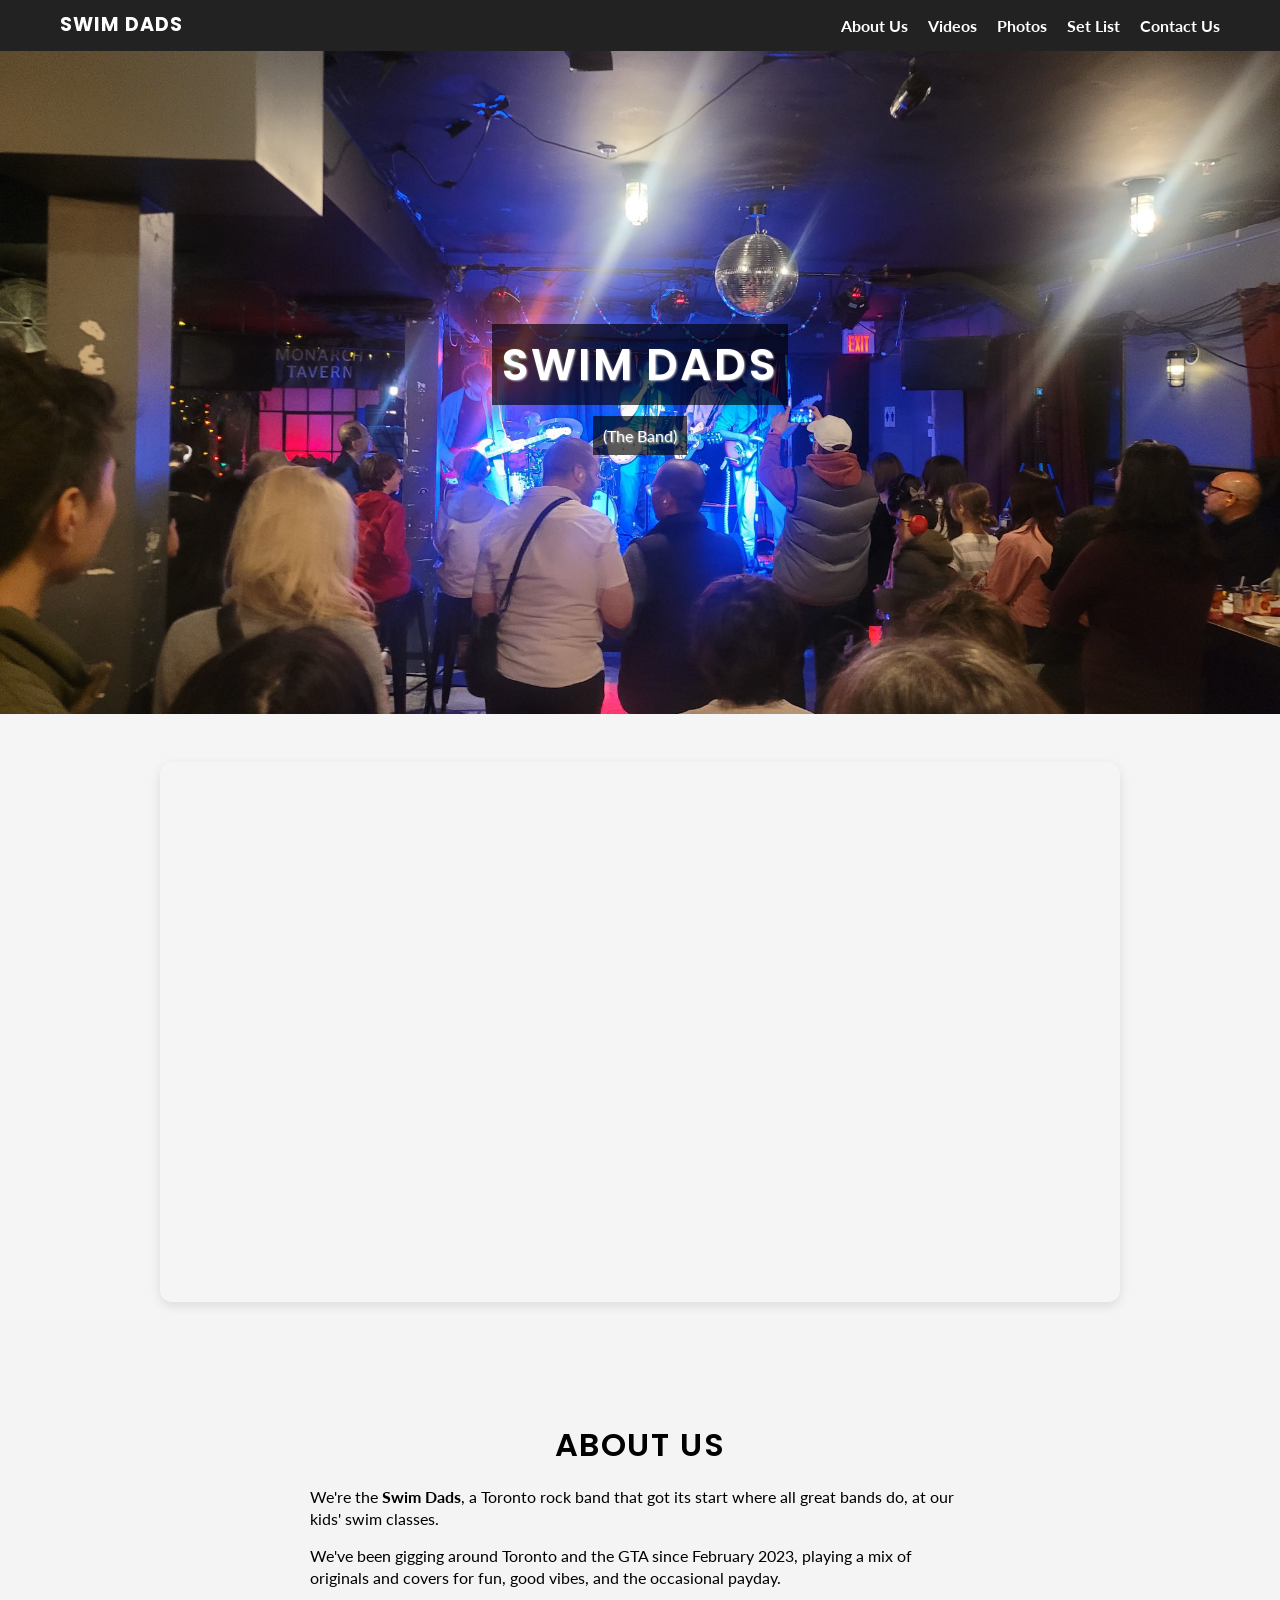
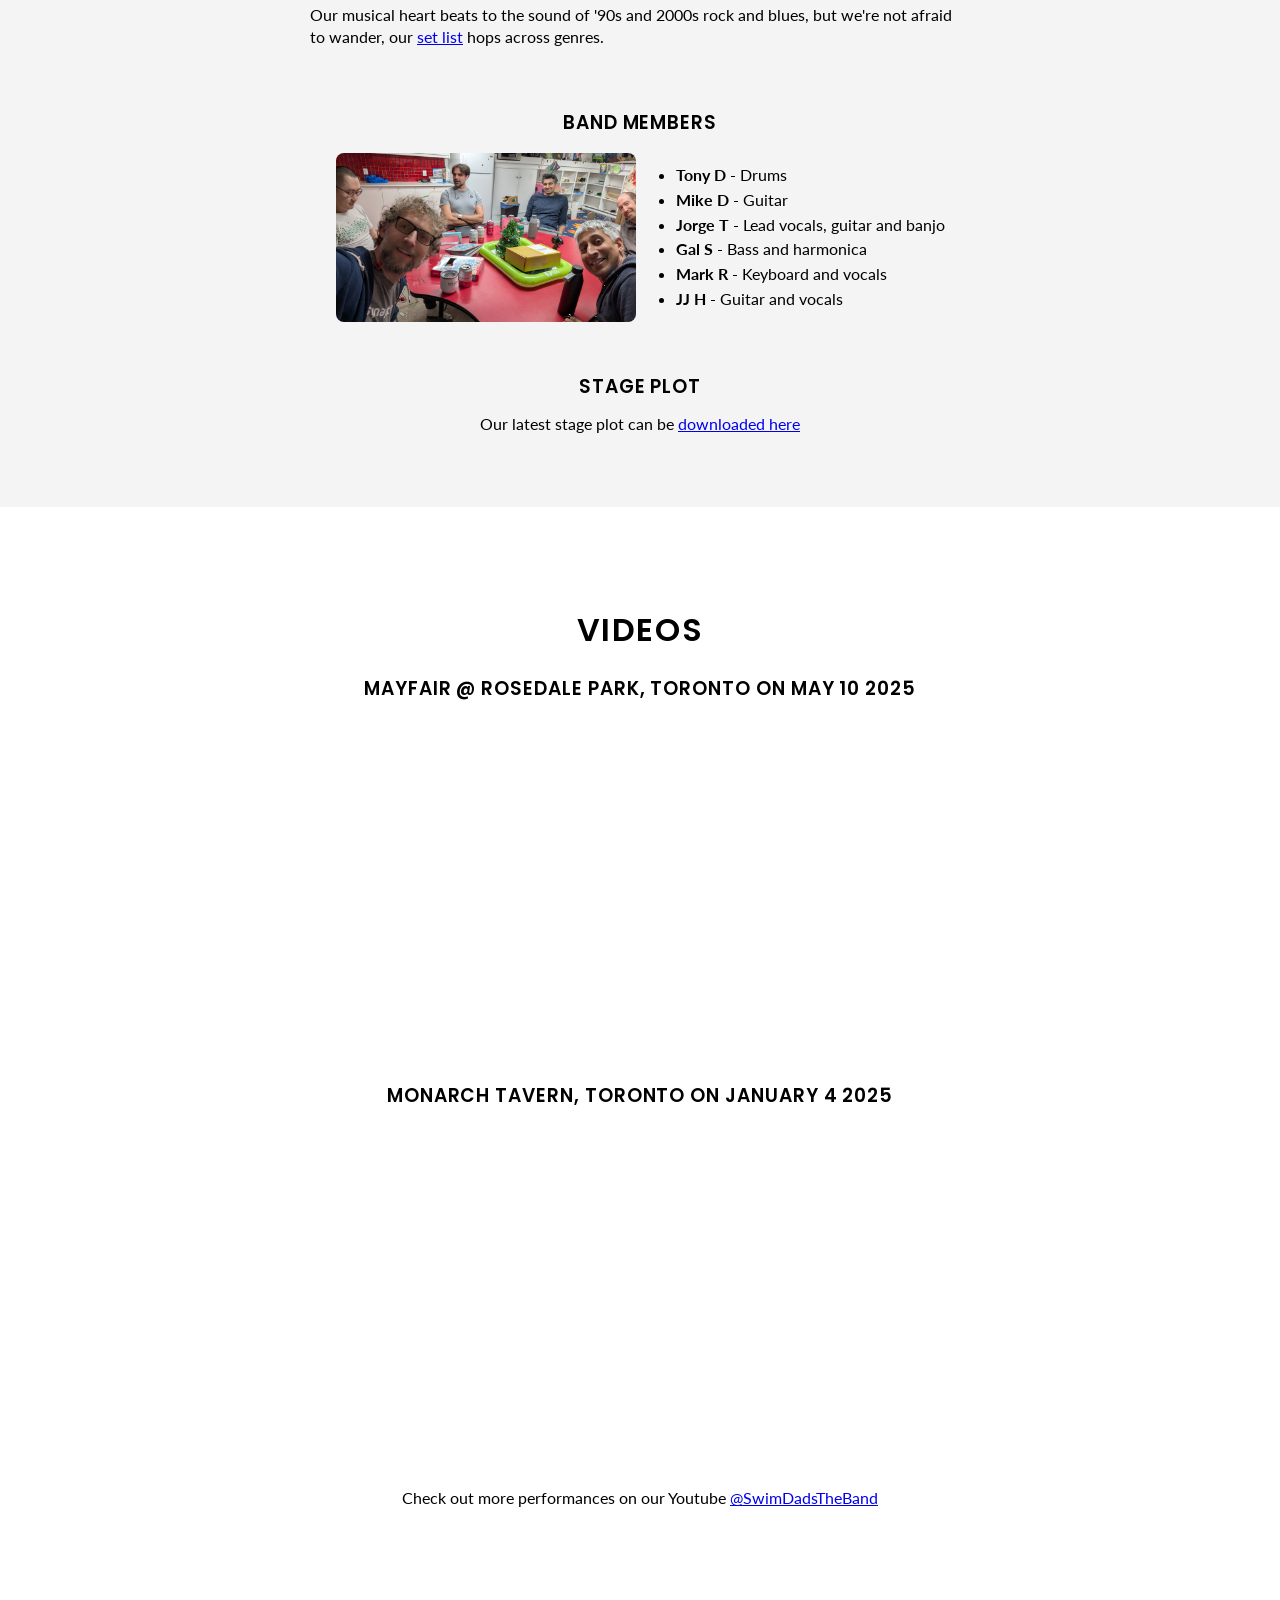
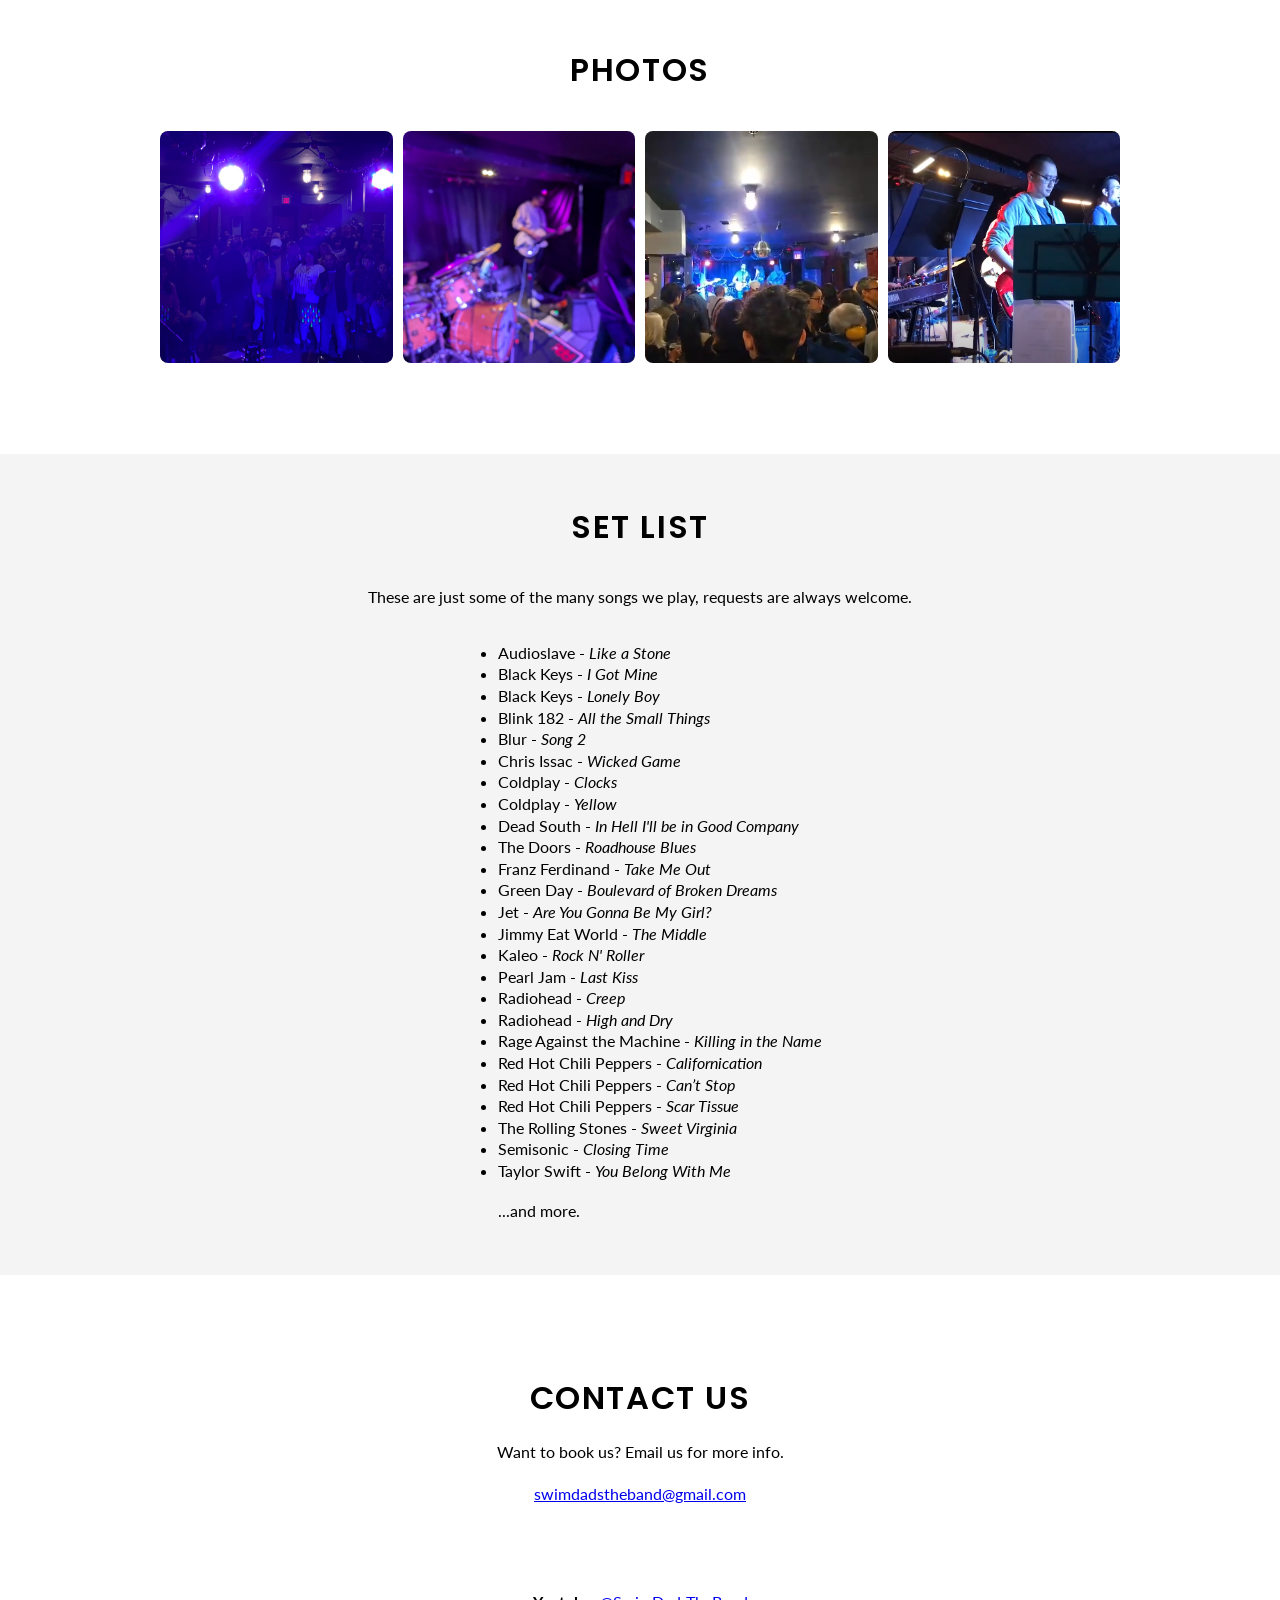
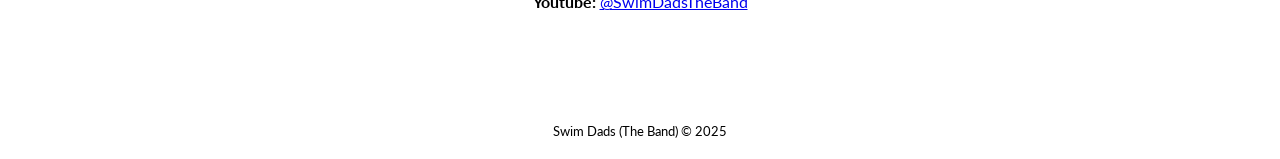
==== index.html @ 62c3ba45 "Update promo video" ====
<!DOCTYPE html>
<html lang="en">
<head>
    <meta charset="UTF-8">
    <meta name="viewport" content="width=device-width, initial-scale=1.0">
    <meta name="description" content="The Swim Dads are a Toronto rock band serving up '90s and 2000s vibes at bars, parties, festivals, and family-friendly events across the GTA. Book us for live music fun." />
    <meta name="keywords" content="Swim Dads, Toronto rock band, live music Toronto, GTA cover band, 90s rock band, 2000s rock band, blues rock band, family-friendly live music, Toronto live band, book a band Toronto, party band GTA, festival band Toronto, local rock bands, Toronto music events">

    <link rel="apple-touch-icon" sizes="180x180" href="/apple-touch-icon.png">
    <link rel="icon" type="image/png" sizes="32x32" href="/favicon-32x32.png">
    <link rel="icon" type="image/png" sizes="16x16" href="/favicon-16x16.png">
    <link rel="manifest" href="/site.webmanifest">    

    <link href="https://fonts.googleapis.com/css2?family=Poppins:wght@600&family=Lato:wght@400;700&display=swap" rel="stylesheet" />

    <link rel="stylesheet" href="assets/main.css">

    <title>Swim Dads (The Band) - Official Website</title>
</head>
<body>
    <nav class="main-nav">
        <div class="nav-container">
            <div class="nav-logo">Swim Dads</div>
            <button class="nav-toggle" aria-label="Toggle navigation">
                ☰
            </button>
            <ul class="nav-menu">
                <li><a href="#about">About Us</a></li>
                <li><a href="#videos">Videos</a></li>
                <li><a href="#photos">Photos</a></li>
                <li><a href="#setlist">Set List</a></li>
                <li><a href="#contact">Contact Us</a></li>
            </ul>
        </div>
    </nav>
    
    <header>
        <h1 class="main-title"><span class="bg-black">Swim Dads</span></h1>
        <p><span class="bg-black">(The Band)</span></p>
    </header>

    <section id="promo-video" class="promo-video-section">
        <div class="promo-video-wrapper">
            <div class="promo-video-inner">
                <iframe 
                src="https://www.youtube.com/embed/n4MOJL0ar4c?si=tzSHuWNNa36rdJ4u" 
                frameborder="0"
                allow="accelerometer; autoplay; clipboard-write; encrypted-media; gyroscope; picture-in-picture"
                allowfullscreen
                class="promo-video-embed">
                </iframe>
            </div>
        </div>
    </section>

    <section class="about" id="about">
        <h2>About Us</h2>
        <div class="about-text">
            <p>We're the <b>Swim Dads</b>, a Toronto rock band that got its start where all great bands do, at our kids' swim classes.</p>
            <p>We've been gigging around Toronto and the GTA since February 2023, playing a mix of originals and covers for fun, good vibes, and the occasional payday.</p>
            <p>Our musical heart beats to the sound of '90s and 2000s rock and blues, but we're not afraid to wander, our <a href="#setlist">set list</a> hops across genres.</p>
        </div>

        <br />
        <h3>Band Members</h3>
        <div class="band-section">
            <div class="band-image">
                <img src="assets/images/swimdads.png" alt="Swim Dads Band Members" class="grid-image" />
            </div>            
            <div class="band-members">
                <ul class="band-members-ul">
                    <li><b>Tony D</b> - Drums</li>
                    <li><b>Mike D</b> - Guitar</li>
                    <li><b>Jorge T</b> - Lead vocals, guitar and banjo</li>
                    <li><b>Gal S</b> - Bass and harmonica</li>
                    <li><b>Mark R</b> - Keyboard and vocals</li>
                    <li><b>JJ H</b> - Guitar and vocals</li>
                </ul>
            </div>
        </div>

        <br />
        <h3>Stage Plot</h3>
        <div class="stage-plot">
            Our latest stage plot can be <a href="assets/swim_dads_stage_plot_simple_2025_2.pdf" target="_blank">downloaded here</a>
        </div>
    </section>

    <section class="socials" id="videos">
        <h2>Videos</h2>

        <h3>Mayfair @ Rosedale Park, Toronto on May 10 2025</h3>        
        <div class="video-wrapper">
            <div class="video-container">
                <iframe width="560" height="315" 
                    src="https://www.youtube.com/embed/videoseries?list=PLEmEZxnIB9mB-8U5rg1pzBi6kDLp8mlf7" 
                    title="Swim Dads Youtube - Mayfair 2025" 
                    frameborder="0" 
                    allow="accelerometer; autoplay; clipboard-write; encrypted-media; gyroscope; picture-in-picture; web-share" 
                    referrerpolicy="strict-origin-when-cross-origin" 
                    allowfullscreen>
                </iframe>
            </div>
        </div>

        <br /><br />

        <h3>Monarch Tavern, Toronto on January 4 2025</h3>
        <div class="video-wrapper">
            <div class="video-container">
                <iframe width="560" height="315" 
                    src="https://www.youtube.com/embed/videoseries?list=PLEmEZxnIB9mDRYsbtZXRN5vEa50XX-ANH" 
                    title="Swim Dads Youtube - Monarch 2025" 
                    frameborder="0" 
                    allow="accelerometer; autoplay; clipboard-write; encrypted-media; gyroscope; picture-in-picture; web-share" 

                    allowfullscreen>
                </iframe>
            </div>
        </div>

        <br /><br />

        <p>Check out more performances on our Youtube <a href="https://www.youtube.com/@SwimDadsTheBand" target="_blank">@SwimDadsTheBand</a></p>

    </section>

    <section class="photos" id="photos">
        <h2>Photos</h2>
        <section class="photo-grid">
            <img src="assets/images/banner_crowd.jpg" alt="Band photo 1" class="grid-image"/>
            <img src="assets/images/banner_blur.jpg" alt="Band photo 2" class="grid-image"/>
            <img src="assets/images/banner_crowd2.png" alt="Band photo 3" class="grid-image"/>      
            <img src="assets/images/mark_jj_gal_jorge.png" alt="Band photo 4" class="grid-image"/>      
        </section>
    </section>

    <div id="modal" class="modal">
        <span class="modal-close">&times;</span>
        <img class="modal-content" id="modal-img" alt="Enlarged photo" />
    </div>  

    <br /><br />

    <section class="setlist" id="setlist">
        <h2>Set List</h2>
        <p>These are just some of the many songs we play, requests are always welcome.</p>
        <ul class="setlist-ul">
            <li>Audioslave - <i>Like a Stone</i></li>
            <li>Black Keys - <i>I Got Mine</i></li>
            <li>Black Keys - <i>Lonely Boy</i></li>
            <li>Blink 182 - <i>All the Small Things</i></li>
            <li>Blur - <i>Song 2</i></li>
            <li>Chris Issac - <i>Wicked Game</i></li>
            <li>Coldplay - <i>Clocks</i></li>
            <li>Coldplay - <i>Yellow</i></li>
            <li>Dead South - <i>In Hell I'll be in Good Company</i></li>
            <li>The Doors - <i>Roadhouse Blues</i></li>
            <li>Franz Ferdinand - <i>Take Me Out</i></li>
            <li>Green Day - <i>Boulevard of Broken Dreams</i></li>
            <li>Jet - <i>Are You Gonna Be My Girl?</i></li>
            <li>Jimmy Eat World - <i>The Middle</i></li>
            <li>Kaleo - <i>Rock N' Roller</i></li>
            <li>Pearl Jam - <i>Last Kiss</i></li>
            <li>Radiohead - <i>Creep</i></li>
            <li>Radiohead - <i>High and Dry</i></li>
            <li>Rage Against the Machine - <i>Killing in the Name</i></li>
            <li>Red Hot Chili Peppers - <i>Californication</i></li>
            <li>Red Hot Chili Peppers - <i>Can’t Stop</i></li>
            <li>Red Hot Chili Peppers - <i>Scar Tissue</i></li>
            <li>The Rolling Stones - <i>Sweet Virginia</i></li>
            <li>Semisonic - <i>Closing Time</i></li>
            <li>Taylor Swift - <i>You Belong With Me</i></li>            
            <p>...and more.</p>            
        </ul>
    </section>

    <section class="contact" id="contact">
        <h2>Contact Us</h2>
        <p>Want to book us? Email us for more info.</p>
        <p><a href="mailto:swimdadstheband@gmail.com" target="_blank">swimdadstheband@gmail.com</a></p>
        <br /><br />
        <p><b>Youtube:</b> <a href="https://www.youtube.com/@SwimDadsTheBand" target="_blank">@SwimDadsTheBand</a></p>
    </section>

    <footer>
        <p><small>Swim Dads (The Band) &#169; <span id="year">2025</span> </small></p>
    </footer>

    <script src="assets/main.js"></script>
</body>
</html>
---- assets/main.css ----
h1,
h2,
h3,
.nav-logo {
  font-family: "Poppins", sans-serif;
  font-weight: 600;
  text-transform: uppercase;
  letter-spacing: 0.05em;
  margin-bottom: 0.5em;
}
h1 {
  font-size: 2.75em;
}
h2 {
  font-size: 2em;
}
body {
  font-family: "Lato", sans-serif;
  font-weight: 400;
  line-height: 1.6;
  margin: 0px;
}

/******************
        /***** NAV *****/
/* Basic reset */
* {
  box-sizing: border-box;
}

.main-nav {
  background-color: #222;
  position: sticky;
  top: 0;
  z-index: 1000;
}

.nav-container {
  max-width: 1200px;
  margin: 0 auto;
  padding: 10px 20px;
  display: flex;
  align-items: center;
  justify-content: space-between;
}

.nav-logo {
  color: white;
  font-weight: bold;
  font-size: 1.2rem;
  margin-bottom: 0;
}

.nav-menu {
  list-style: none;
  display: flex;
  gap: 20px;
  margin: 0;
  padding: 0;
  justify-content: flex-end; /* Align to right */
  flex-grow: 1;
}

.nav-menu li a {
  color: white;
  text-decoration: none;
  font-weight: bold;
}

.nav-menu li a:hover {
  text-decoration: underline;
}

/* Hamburger button - hidden on desktop */
.nav-toggle {
  display: none;
  background: none;
  border: none;
  color: white;
  font-size: 1.8rem;
  cursor: pointer;
  margin-top: 0px;
}

/* Mobile styles */
@media (max-width: 768px) {
  .nav-menu {
    position: absolute;
    top: 60px; /* height of nav */
    right: 0;
    background-color: #222;
    flex-direction: column;
    width: 200px;
    display: none; /* hidden by default */
    padding: 10px 0;
    border-radius: 0 0 0 8px;
  }

  .nav-menu.show {
    display: flex;
  }

  .nav-menu li {
    margin: 10px 0;
    text-align: right;
    padding: 0 20px;
  }

  .nav-toggle {
    display: block;
  }
}
/***** END NAV *****/
/******************/

header {
  text-align: center;
  background-size: cover;
  background-image: url("images/banner.jpg");
  color: white;
  padding: 250px 20px;
}

section {
  padding: 20px;
  text-align: center;
}

.about {
  background-color: #f4f4f4;
  margin: 0px;
  padding-top: 70px;
  padding-bottom: 70px;
}

.about-text {
  text-align: center;
  max-width: 660px;
  margin: 0 auto;
  padding: 0 0px;
  text-align: left;
  line-height: 1.35;
}

.socials {
  margin: 0px;
  padding-top: 70px;
  padding-bottom: 70px;
}

.contact {
  /**background-color: #f4f4f4; **/
  padding-top: 70px;
  padding-bottom: 70px;
}

.setlist {
  background-color: #f4f4f4;
  text-align: left;
  display: flex;
  flex-flow: column nowrap;
  justify-content: center;
  align-items: center;
}

.setlist-ul li {
  line-height: 1.35;
}

.band-members-ul li {
  line-height: 1.55;
}

.band-section {
  background-color: #f4f4f4;
  display: flex;
  align-items: center;
  justify-content: center;
  flex-flow: row nowrap;
  /* gap: 20px; */
  /* Space between the list and the image */
}

.band-members {
  text-align: left;
}

.band-image {
  display: flex;
  align-items: center;
}

.band-image img {
  max-width: 300px;
  height: auto;
  border-radius: 8px;
  /* Optional: adds rounded corners */
}

form {
  max-width: 300px;
  margin: 20px auto;
}
label,
input,
textarea {
  display: block;
  width: 100%;
  margin-top: 10px;
}
input,
textarea {
  padding: 10px;
}
button {
  padding: 10px 20px;
  margin-top: 10px;
}
.bg-black {
  background-color: rgba(0, 0, 0, 0.65);
  padding: 10px;
  text-shadow: 1px 1px 2px rgba(255, 255, 255, 0.7);
}

footer {
  text-align: center;
}

@media only screen and (max-width: 600px) {
  header {
    padding-top: 100px;
    padding-bottom: 100px;
    padding-left: 10px;
    padding-right: 10px;
  }
  .about {
    padding-top: 20px;
    padding-bottom: 20px;
  }

  section {
    padding: 10px;
  }

  .main-title {
    font-size: 1.45em;
  }
  .bg-black {
    padding: 5px;
  }

  .band-section {
    flex-direction: column;
    align-items: center;
  }

  .band-image img {
    max-width: 100%;
  }
}

.video-wrapper {
  max-width: 530px;
  width: 100%;
  margin: 0 auto; /* center the video */
}
.video-container {
  position: relative;
  padding-bottom: 56.25%; /* 16:9 aspect ratio */
  height: 0;
  overflow: hidden;
  border-radius: 12px;
}
.video-container iframe {
  position: absolute;
  top: 0;
  left: 0;
  width: 100%;
  height: 100%;
}

.photo-grid {
  display: grid;
  grid-template-columns: repeat(auto-fit, minmax(150px, 1fr));
  gap: 10px;
  padding: 20px;
  max-width: 1000px;
  margin: 0 auto;
}

.photo-grid img {
  width: 100%;
  aspect-ratio: 1 / 1; /* Makes all previews square. Change to 16 / 9 or 4 / 3 for rectangles */
  object-fit: cover;
  border-radius: 8px;
  cursor: pointer;
  transition: transform 0.2s;
}

.photo-grid img:hover {
  transform: scale(1.02);
}

/* Modal Styles */
.modal {
  display: none; 
  position: fixed;
  z-index: 9999;
  padding-top: 60px;
  left: 0; top: 0;
  width: 100%; height: 100%;
  overflow: auto;
  background-color: rgba(255,255,255,0.93);
}

.modal-content {
  margin: auto;
  display: block;
  max-width: 90%;
  max-height: 80vh;
  border-radius: 8px;
}

.modal-close {
  position: absolute;
  top: 20px; right: 35px;
  color: #000;
  font-size: 40px;
  font-weight: bold;
  cursor: pointer;
  user-select: none;
}

.modal-close:hover {
  color: #bbb;
}

/** Promo Video **/
.promo-video-section {
  padding-top: 3rem;
  background-color: #f5f5f5;
  display: flex;
  justify-content: center;
}

.promo-video-wrapper {
  width: 100%;
  max-width: 960px;
  max-height: 700px; /* max height */
  border-radius: 12px;
  box-shadow: 0 4px 12px rgba(0, 0, 0, 0.1);
  overflow: hidden;
}

.promo-video-inner {
  position: relative;
  padding-bottom: 56.25%; /* 16:9 aspect ratio */
  height: 0;
  overflow: hidden;
}

.promo-video-inner iframe {
  position: absolute;
  top: 0;
  left: 0;
  width: 100%;
  height: 100%;
  border: none;
}
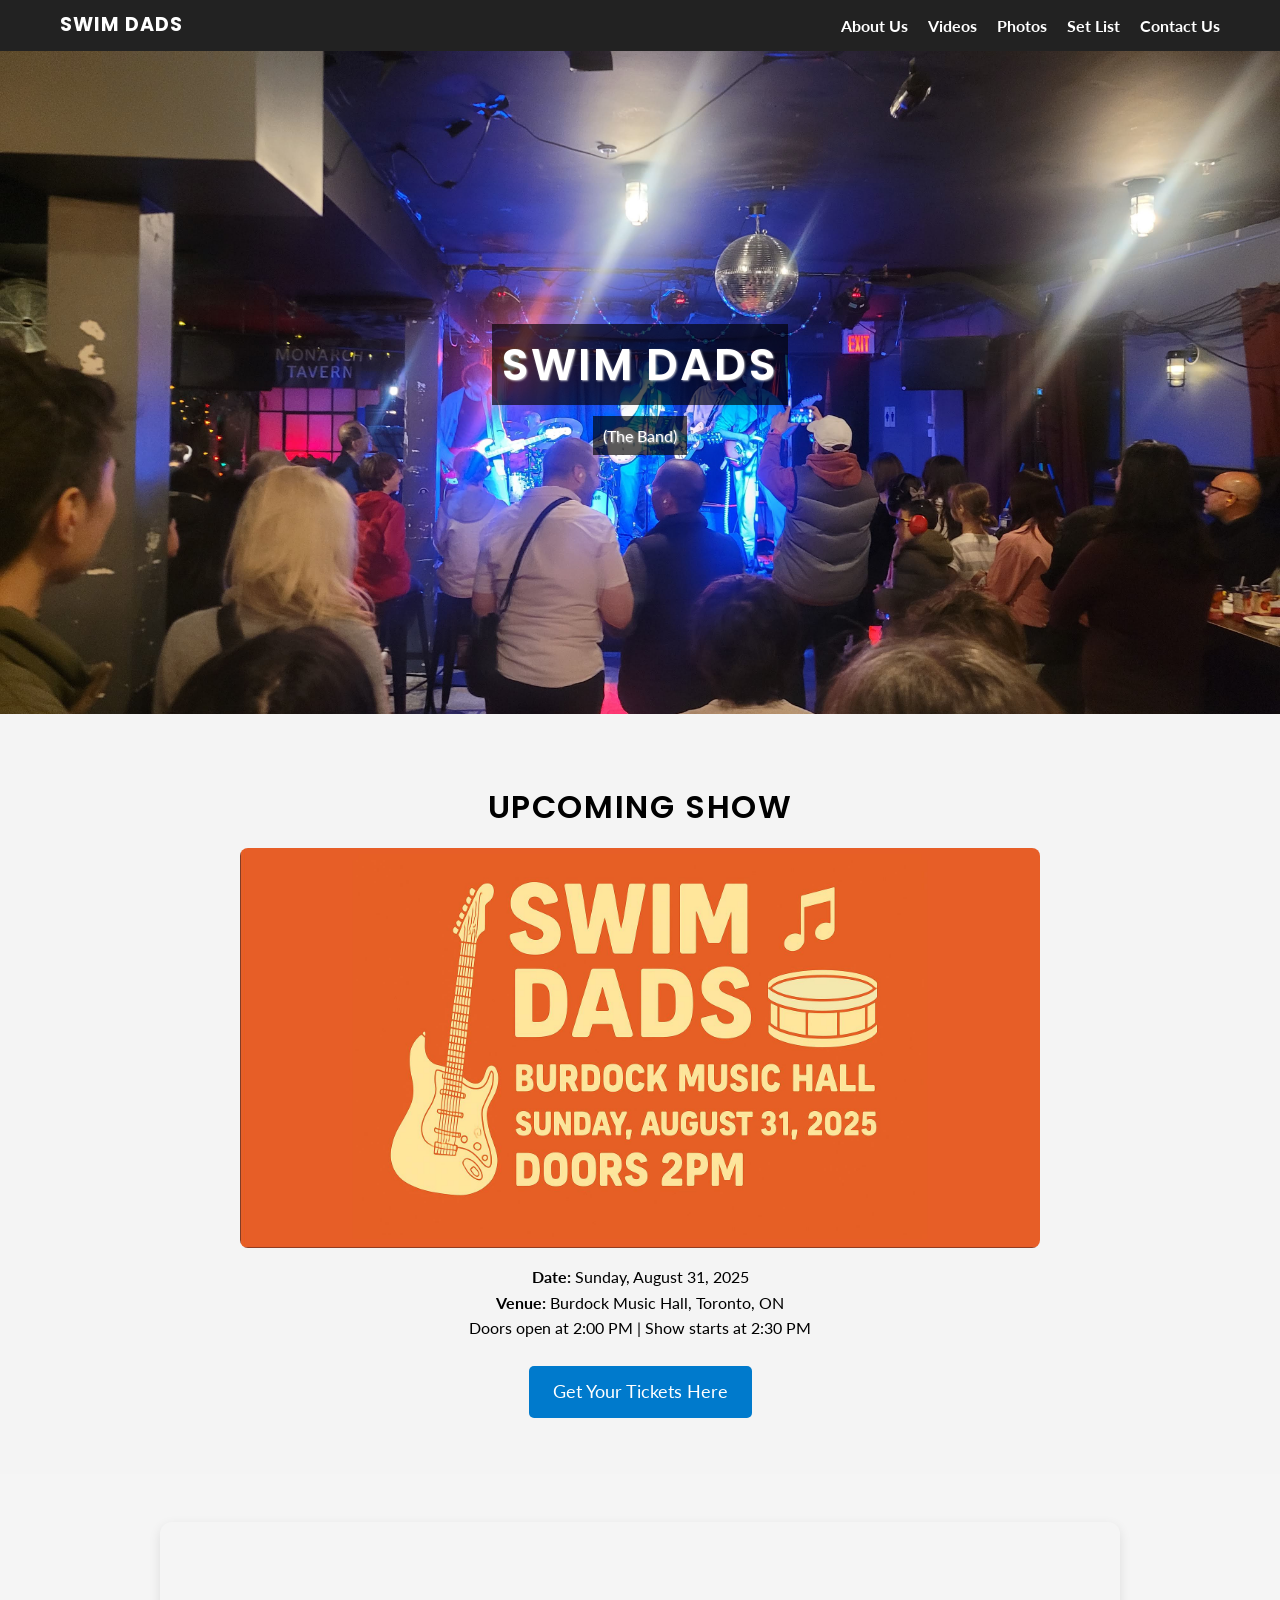
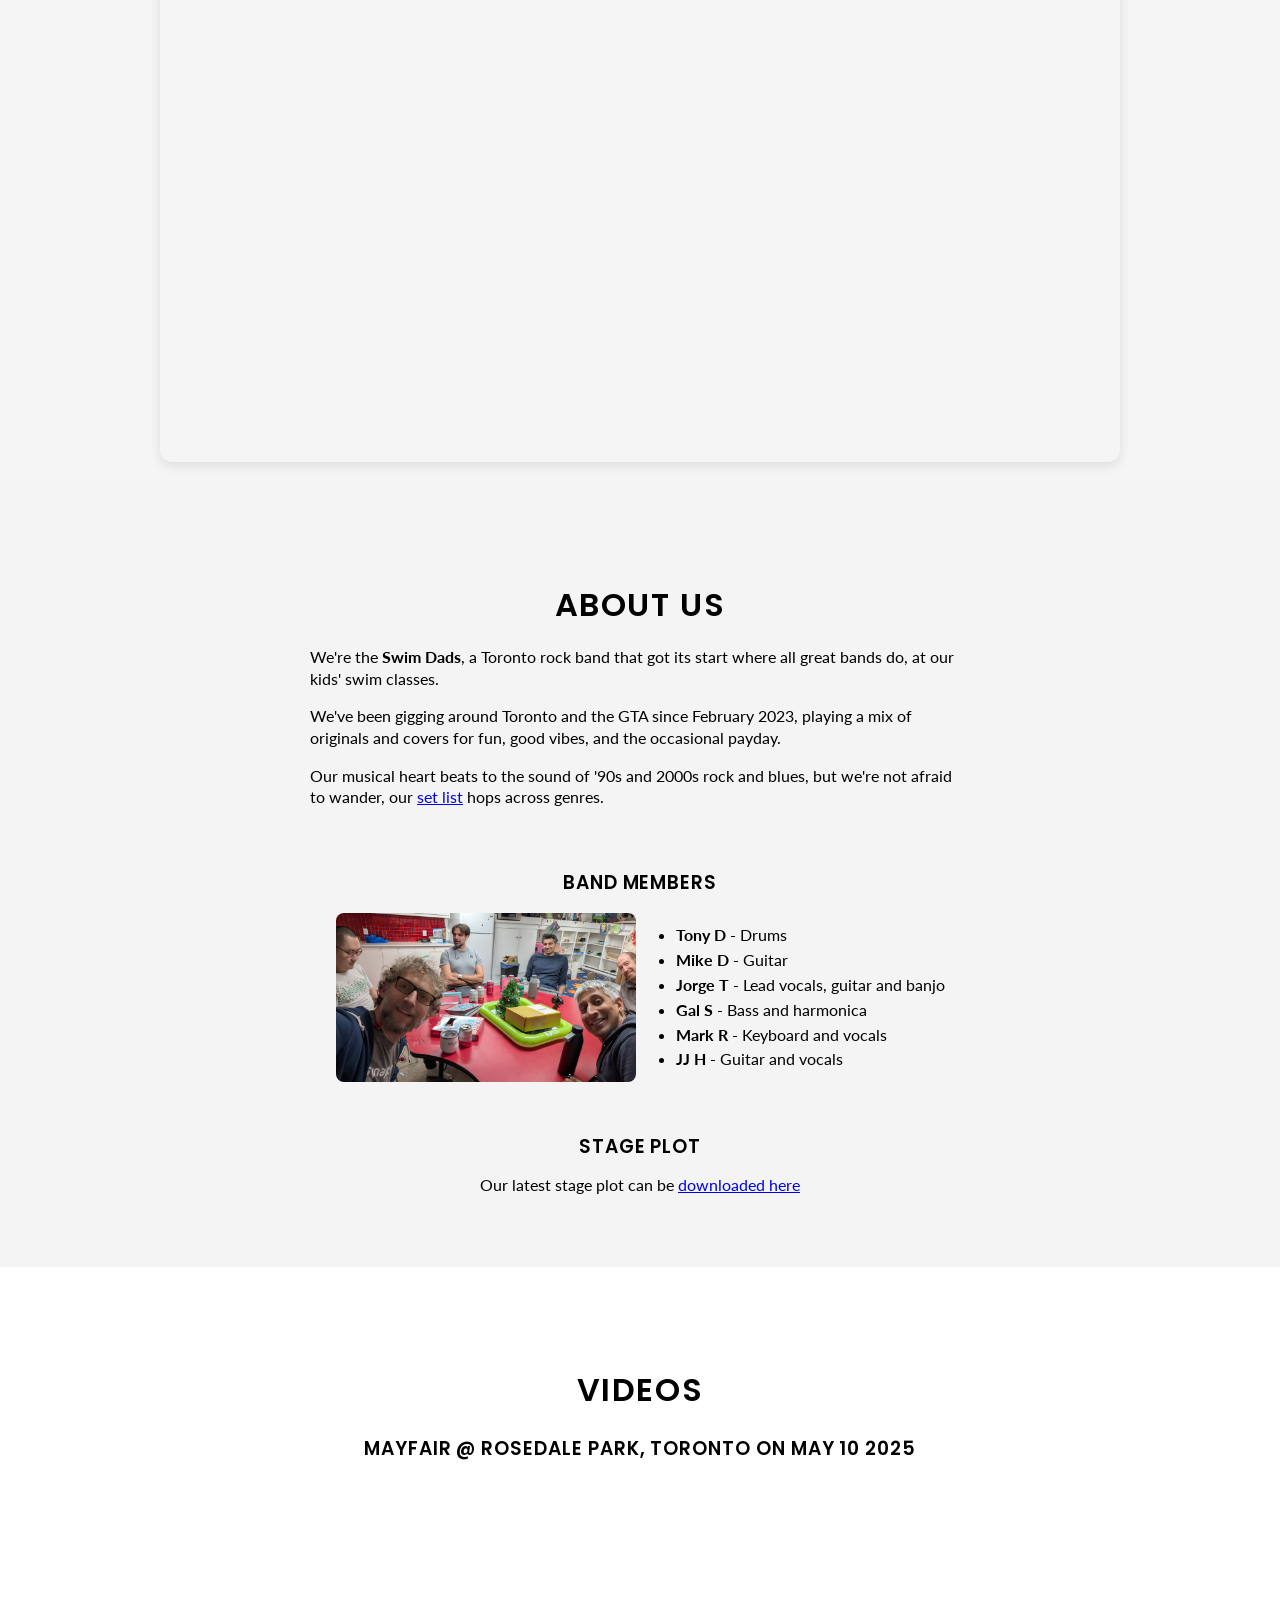
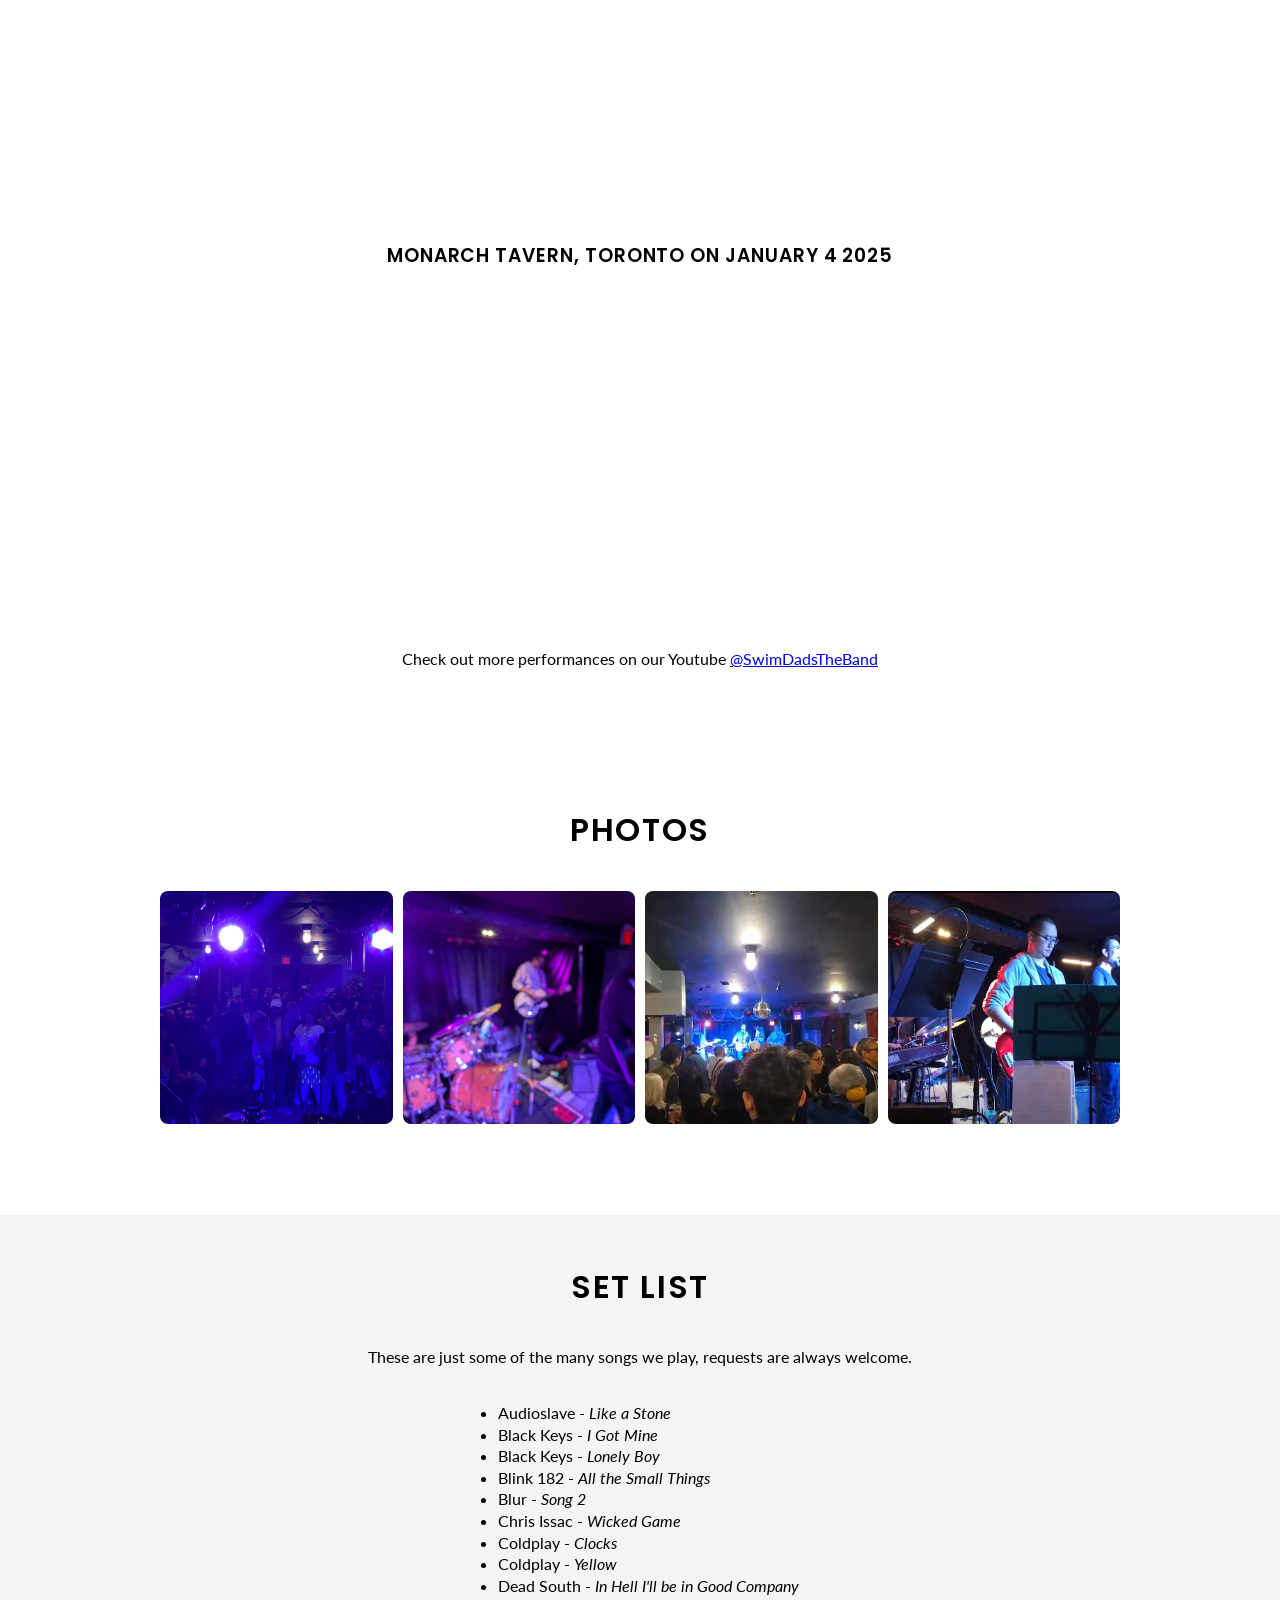
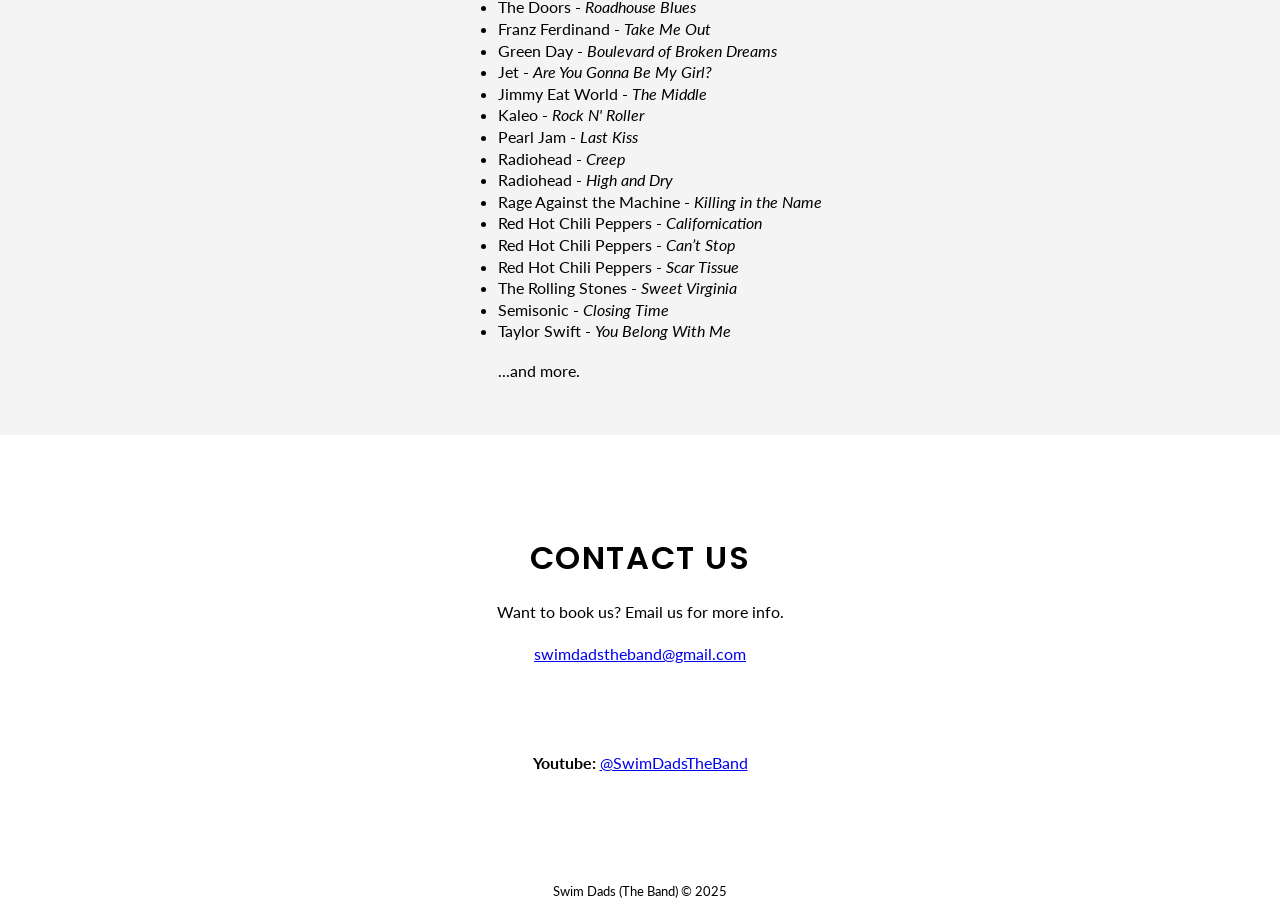
==== commit 8d1bba3b: "Update images" ====
--- a/index.html
+++ b/index.html
@@ -38,6 +38,22 @@
         <h1 class="main-title"><span class="bg-black">Swim Dads</span></h1>
         <p><span class="bg-black">(The Band)</span></p>
     </header>
+
+    <section id="upcoming-show" style="padding: 40px; background-color: #f4f4f4; text-align: center;">
+        <h2>Upcoming Show</h2>
+        <div style="max-width: 800px; margin: 0 auto;">
+            <a href="https://www.eventbrite.ca/e/swim-dads-with-special-guests-expedition-zero-tickets-1543081902509" target="_blank">
+                <img src="assets/posters/burdock_aug_2025.jpg" alt="Swim Dads Budock Aug 31 2025 Show Poster" style="width: 100%; height: auto; display: block; border-radius: 8px;">
+            </a>
+        </div>            
+        <p>
+            <strong>Date:</strong> Sunday, August 31, 2025<br>
+            <strong>Venue:</strong> Burdock Music Hall, Toronto, ON<br>
+            Doors open at 2:00 PM | Show starts at 2:30 PM<br><br>
+
+            <a href="https://www.eventbrite.ca/e/swim-dads-with-special-guests-expedition-zero-tickets-1543081902509" class="btn" style="display: inline-block; padding: 12px 24px; background-color: #007acc; color: #fff; font-size: 1.1em; text-decoration: none; border-radius: 5px;" target="_blank">Get Your Tickets Here</a>
+
+    </section>
 
     <section id="promo-video" class="promo-video-section">
         <div class="promo-video-wrapper">
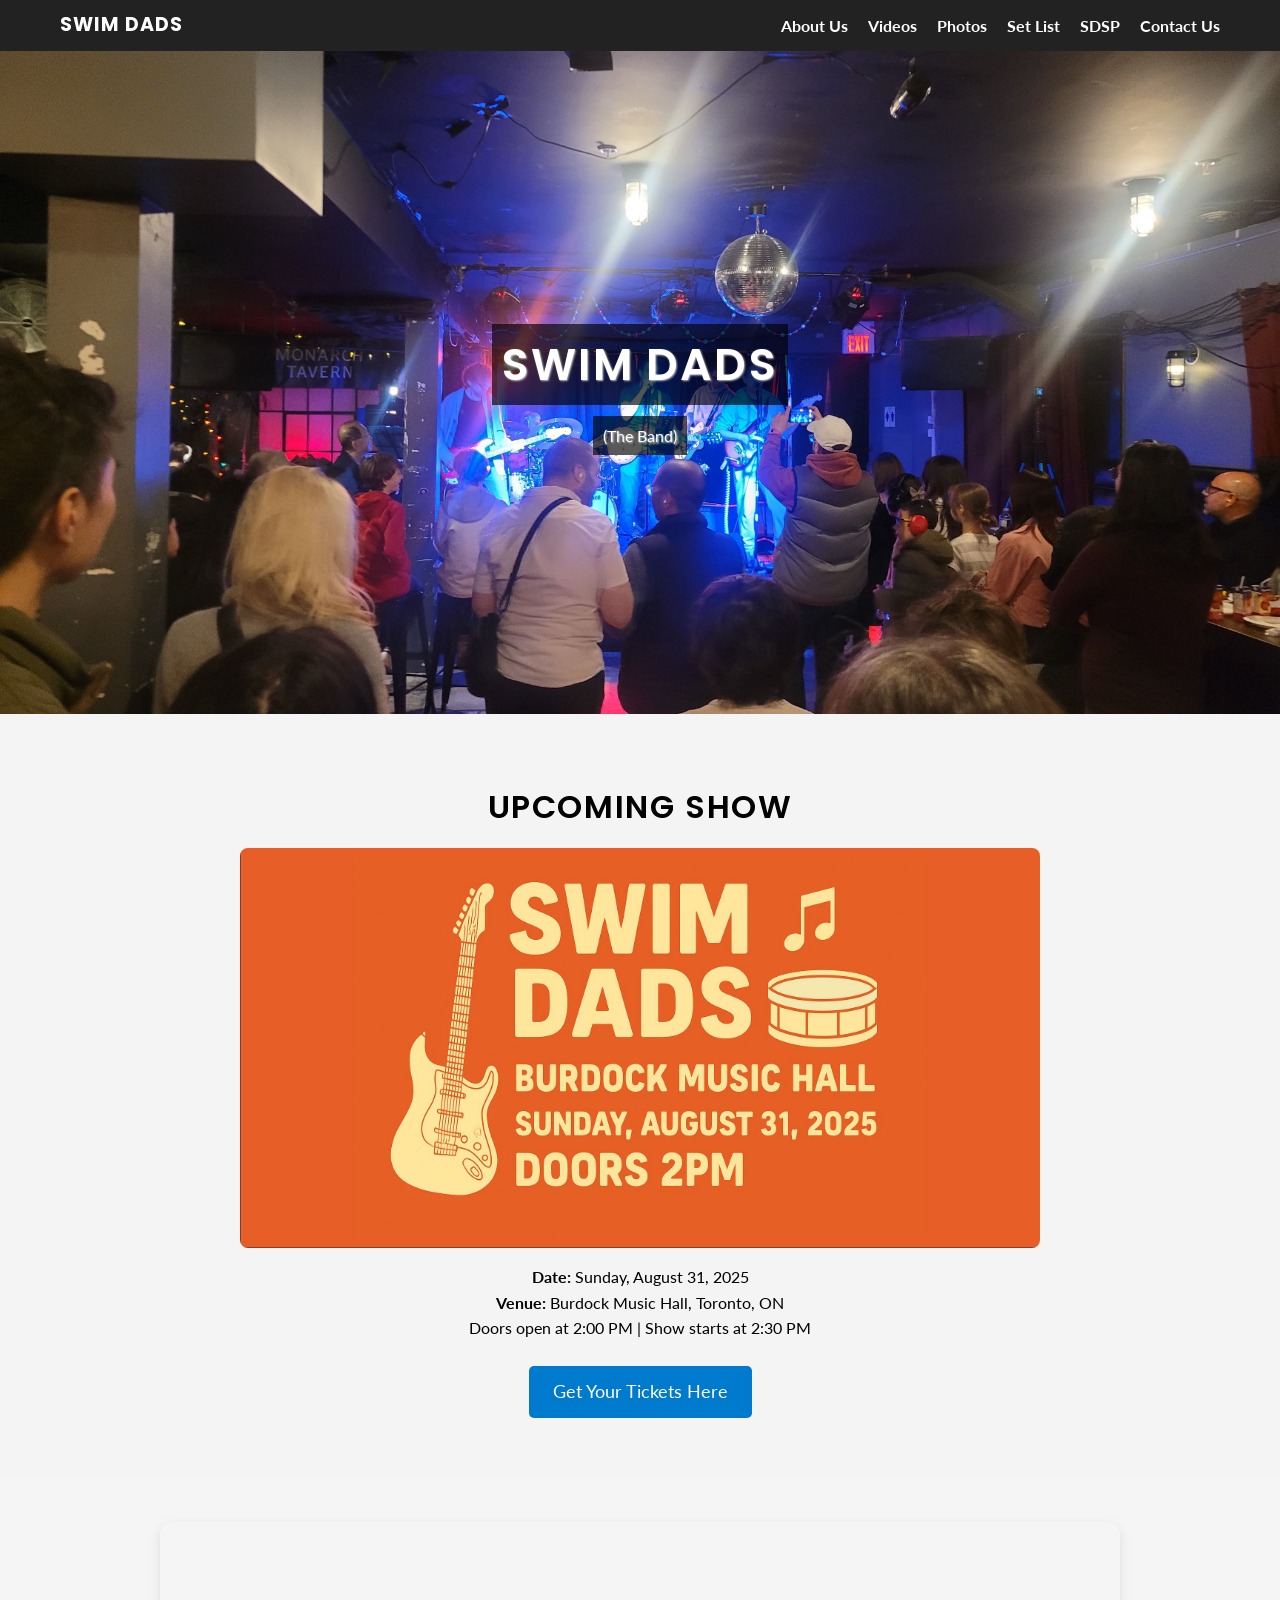
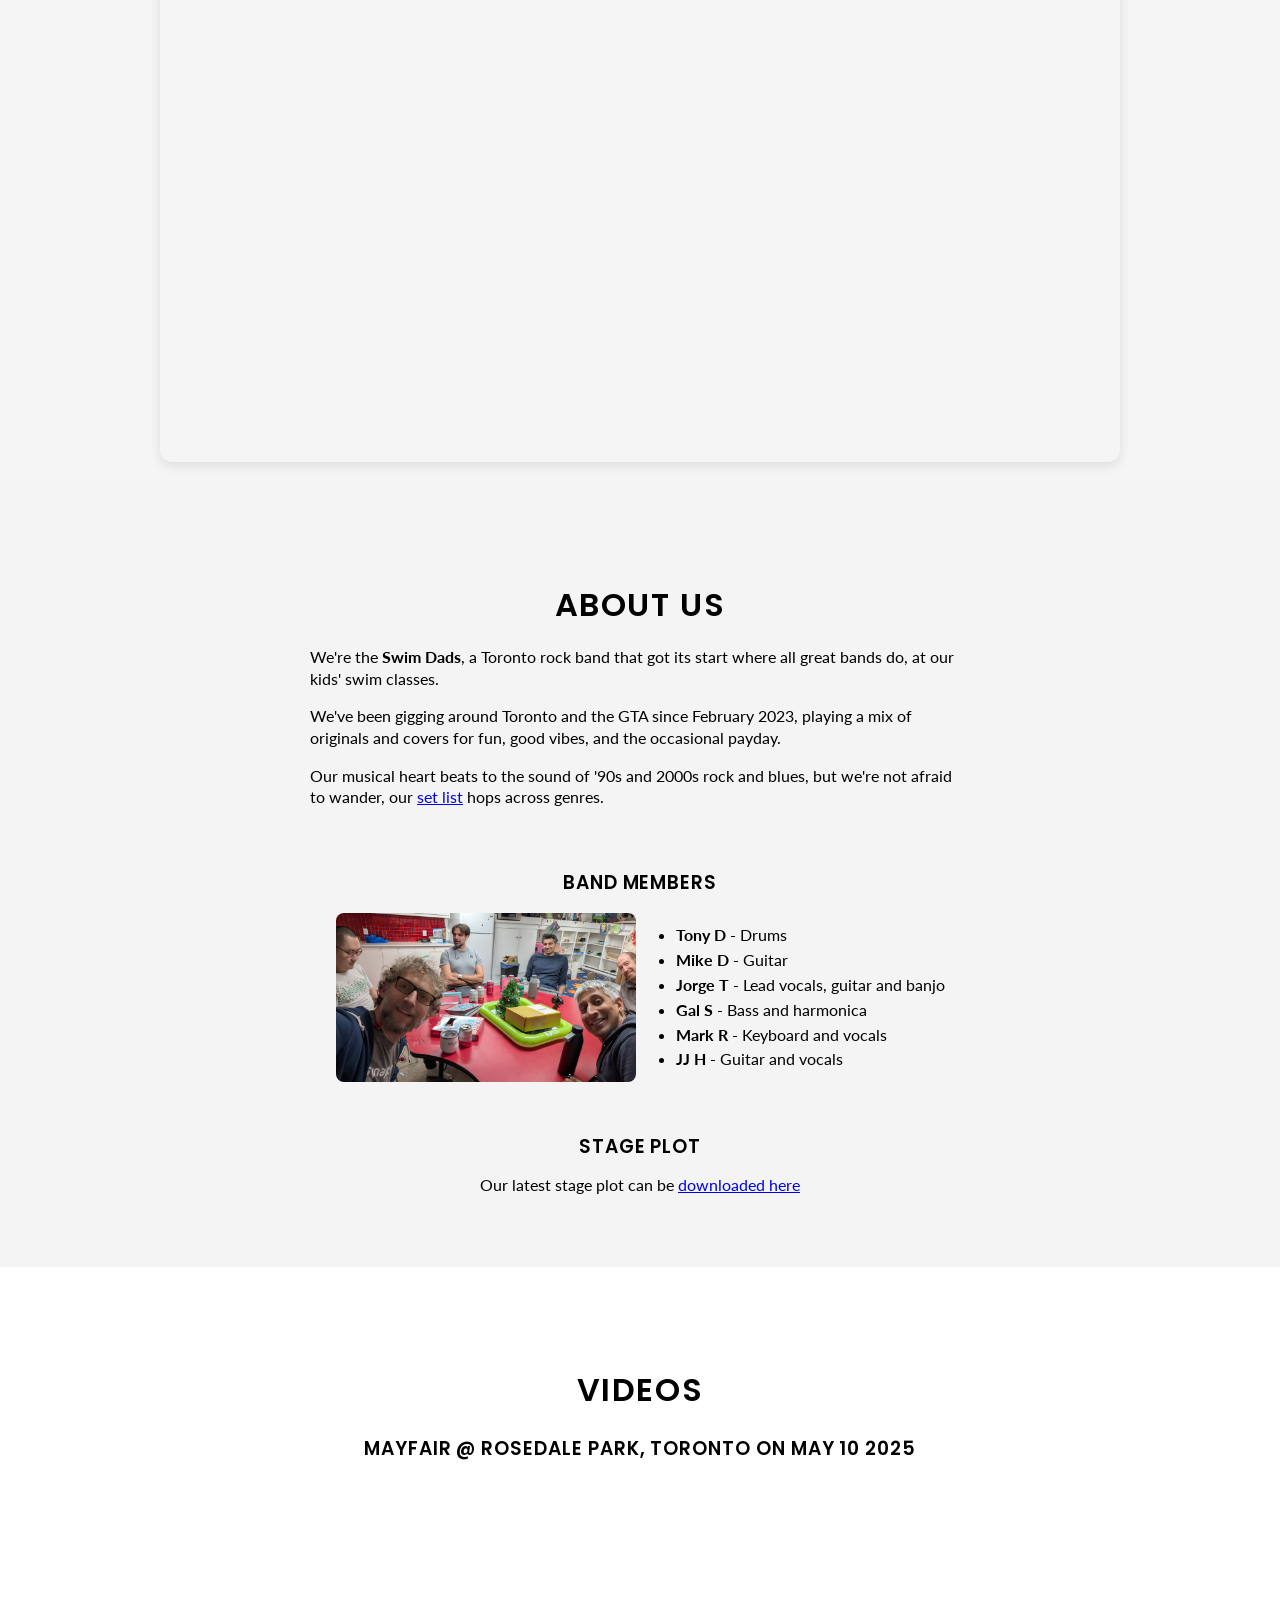
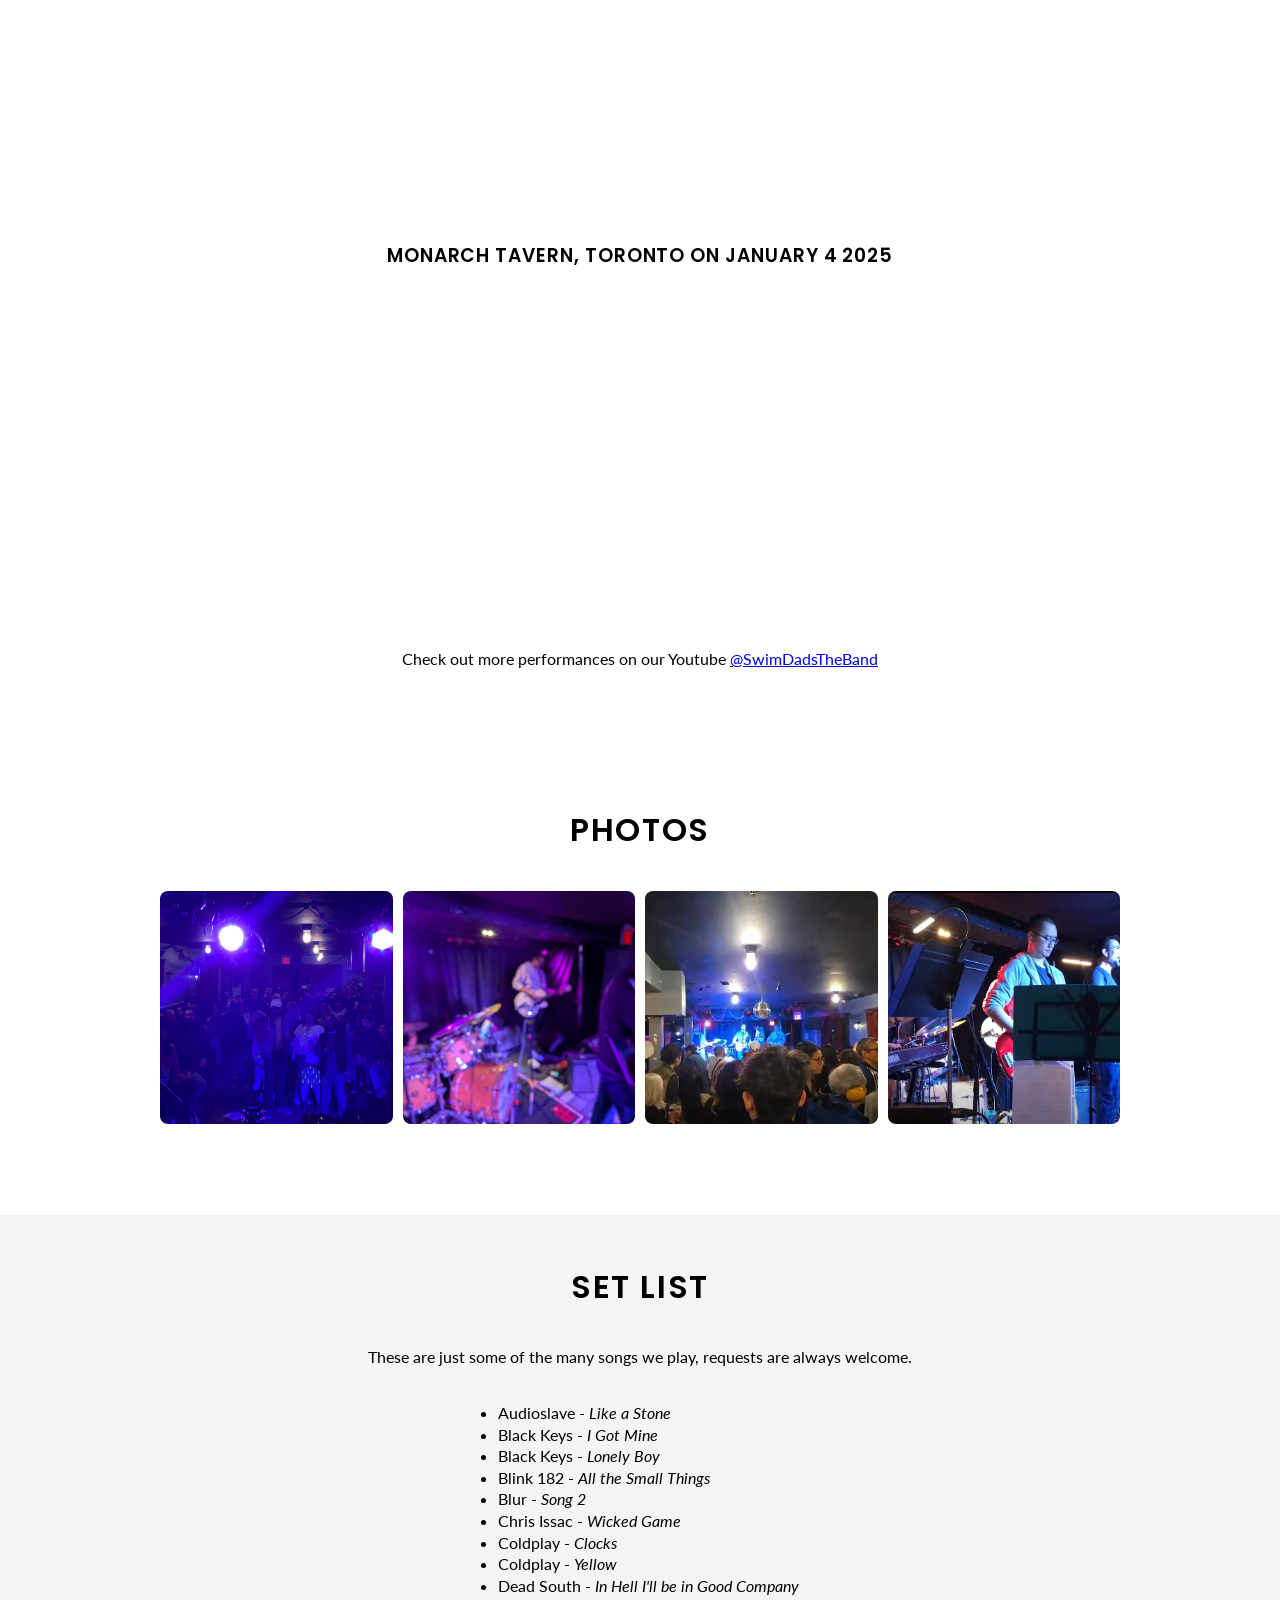
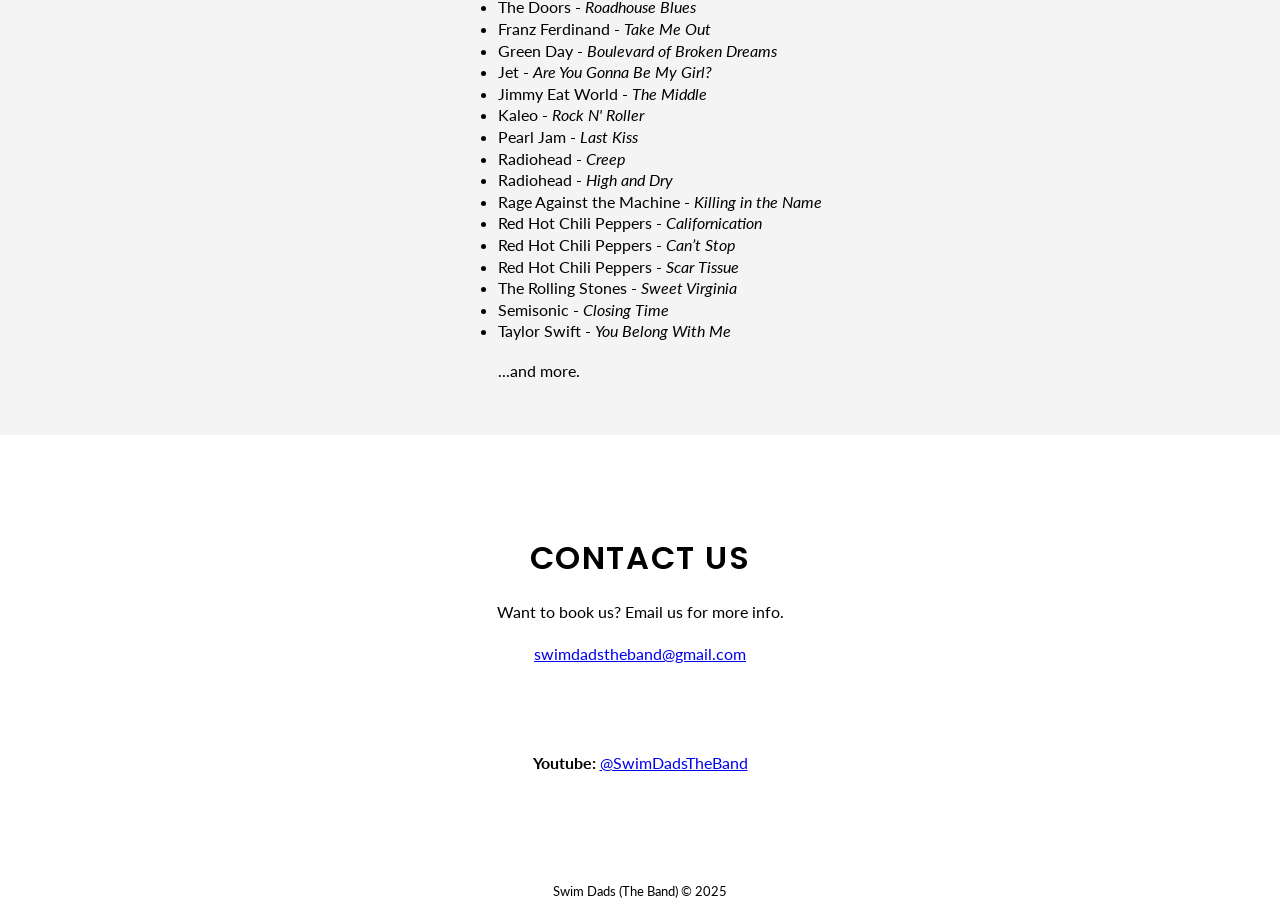
==== commit 38ca4869: "Add SDSP" ====
--- a/index.html
+++ b/index.html
@@ -29,6 +29,7 @@
                 <li><a href="#videos">Videos</a></li>
                 <li><a href="#photos">Photos</a></li>
                 <li><a href="#setlist">Set List</a></li>
+                <li><a href="sdsp.html">SDSP</a></li>
                 <li><a href="#contact">Contact Us</a></li>
             </ul>
         </div>
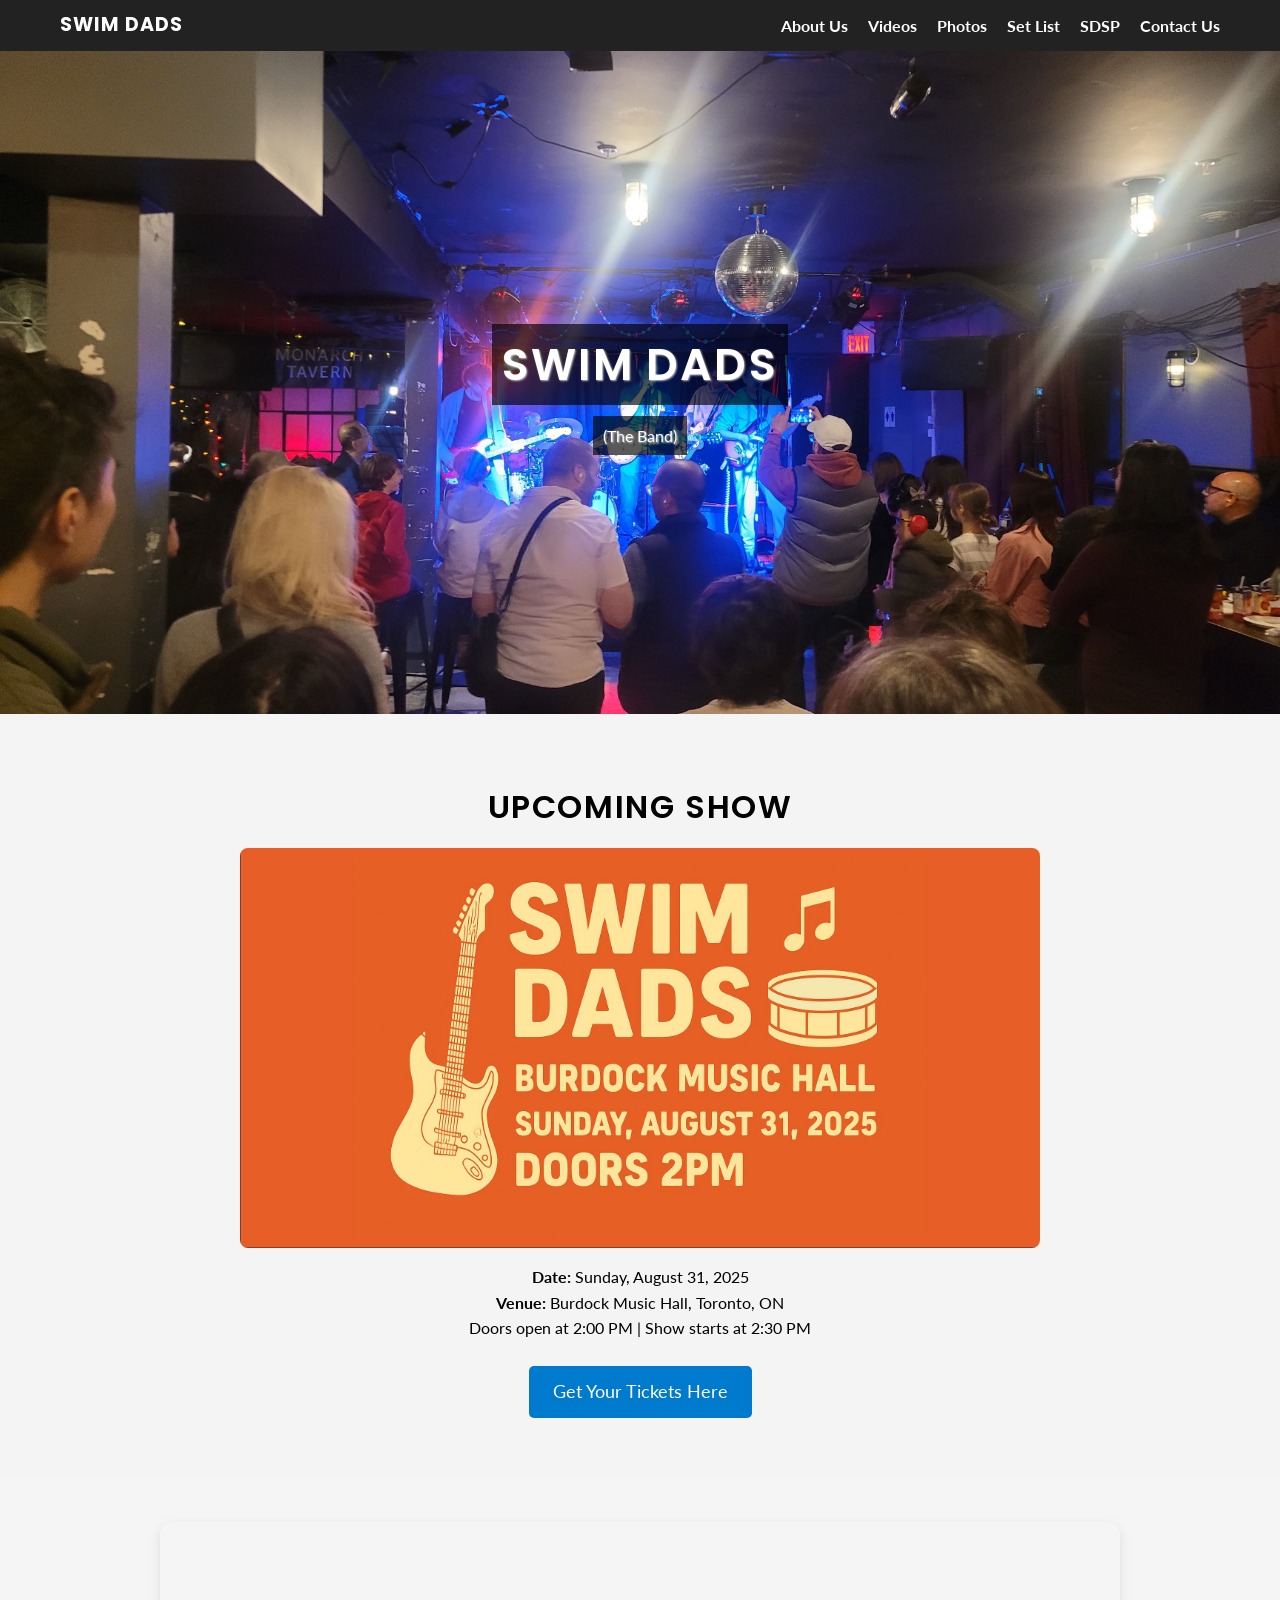
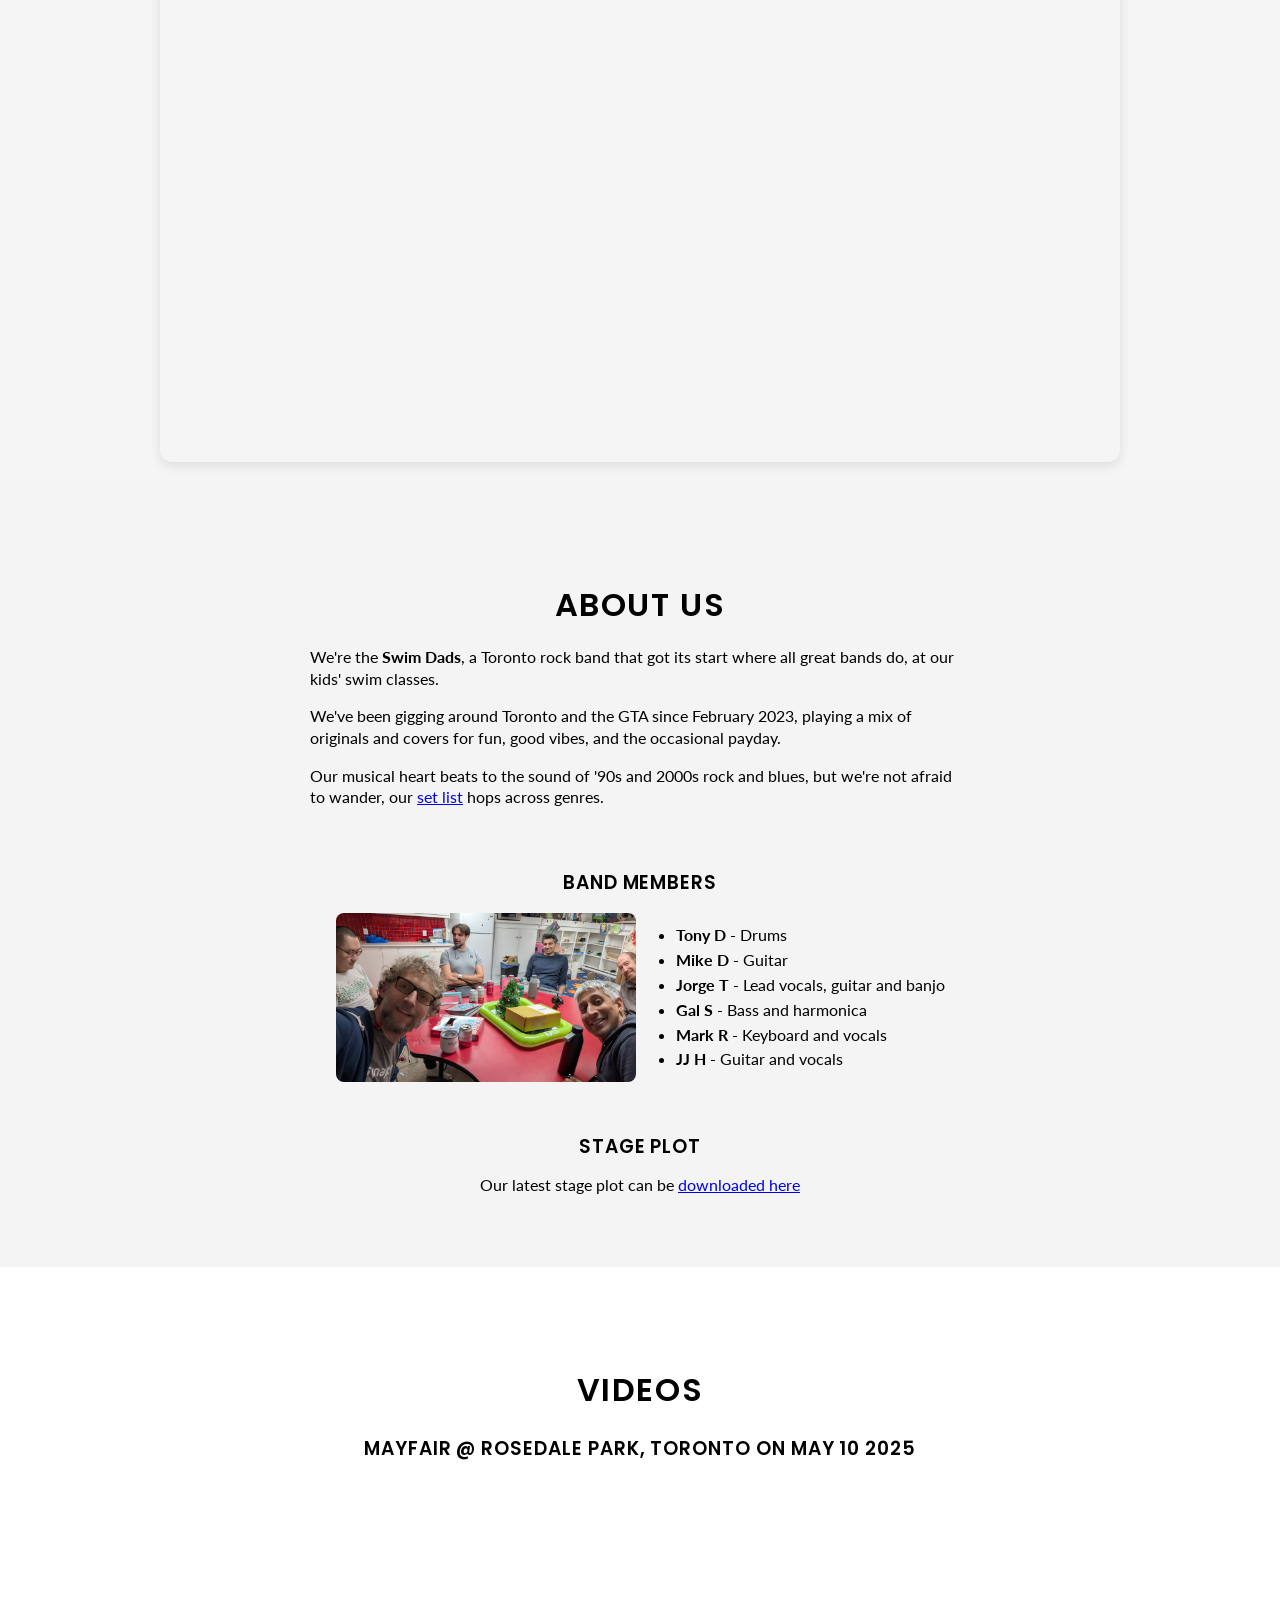
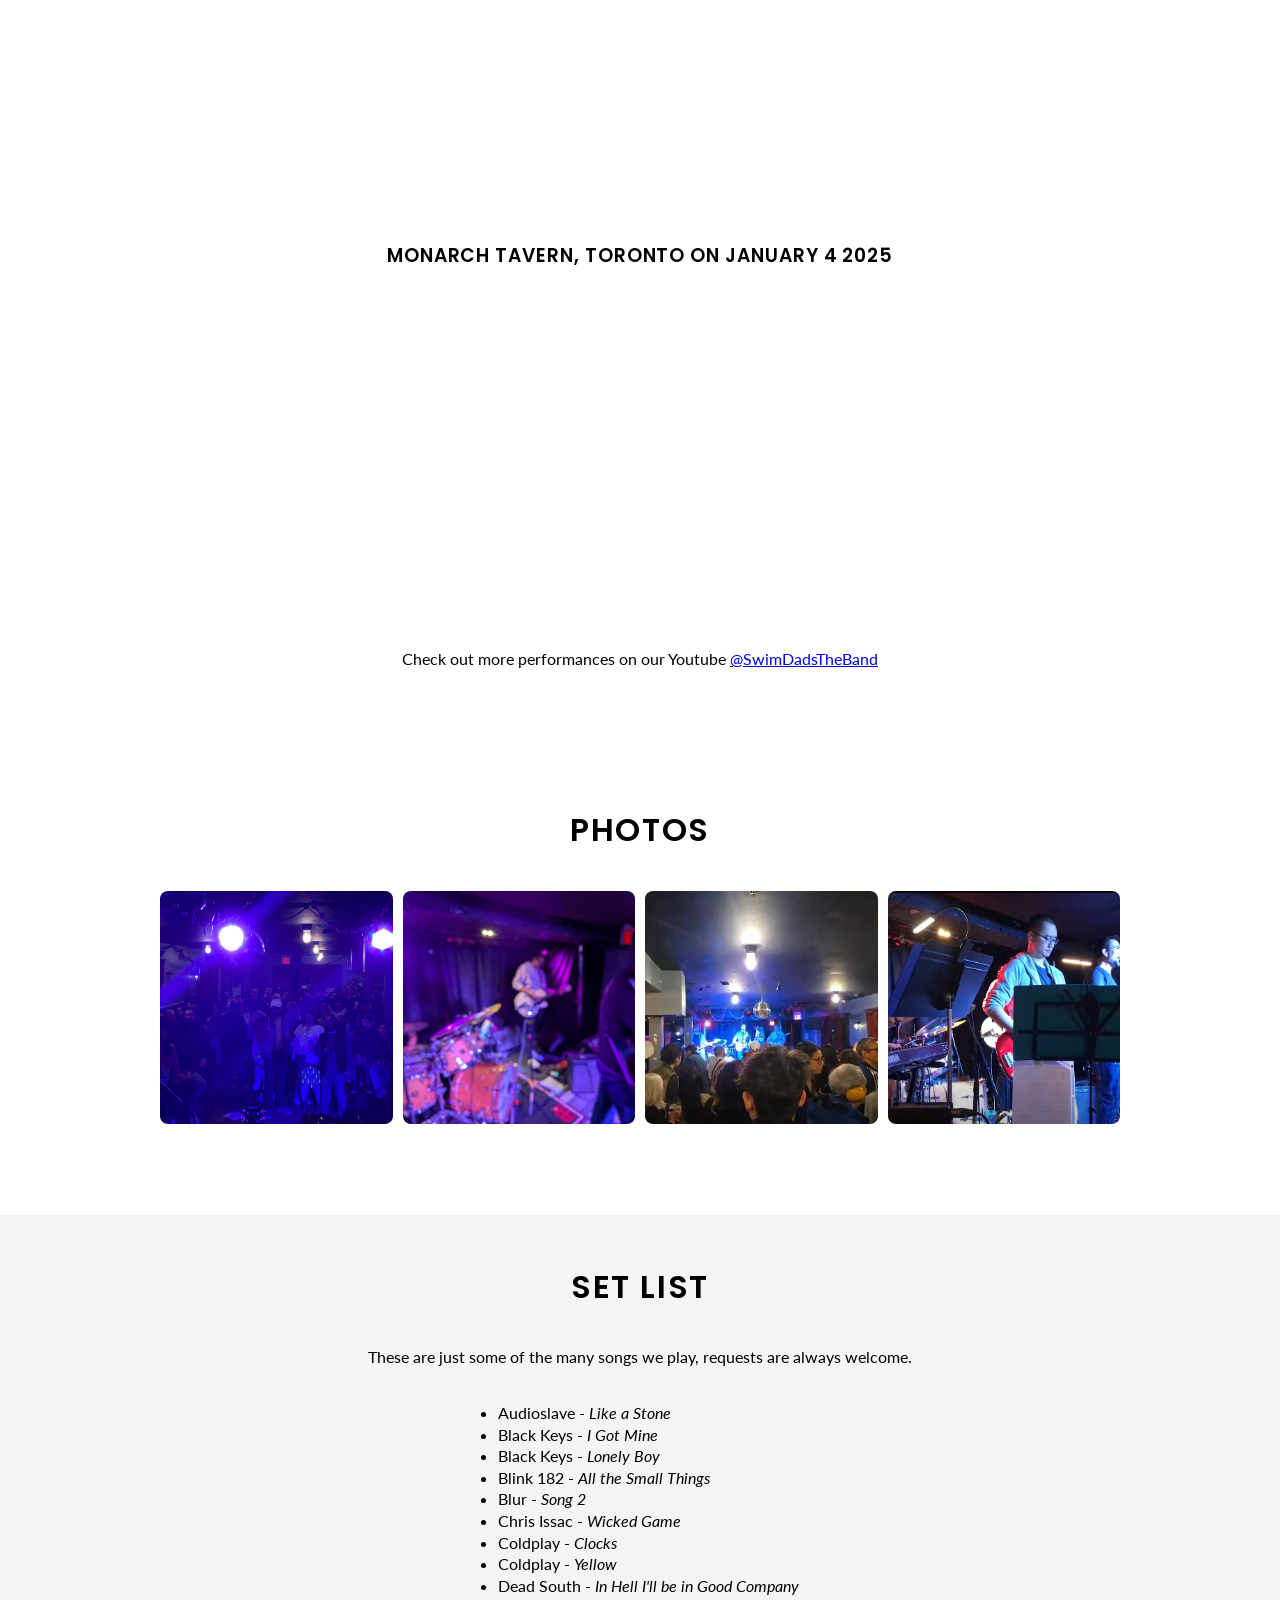
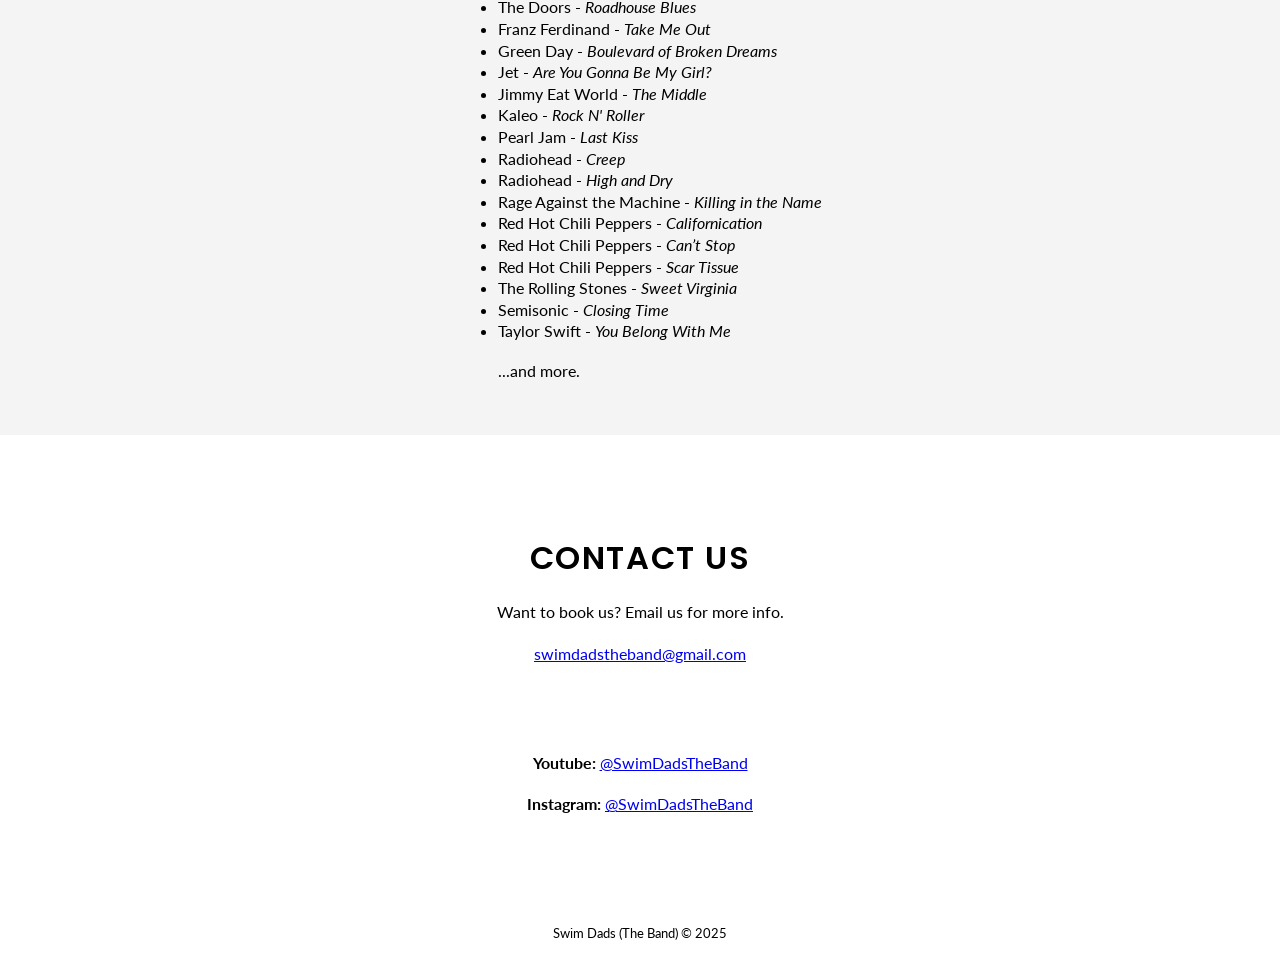
==== commit 372288bb: "Add Instagram" ====
--- a/index.html
+++ b/index.html
@@ -198,6 +198,7 @@
         <p><a href="mailto:swimdadstheband@gmail.com" target="_blank">swimdadstheband@gmail.com</a></p>
         <br /><br />
         <p><b>Youtube:</b> <a href="https://www.youtube.com/@SwimDadsTheBand" target="_blank">@SwimDadsTheBand</a></p>
+        <p><b>Instagram:</b> <a href="https://www.instagram.com/swimdadstheband/" target="_blank">@SwimDadsTheBand</a></p>
     </section>
 
     <footer>
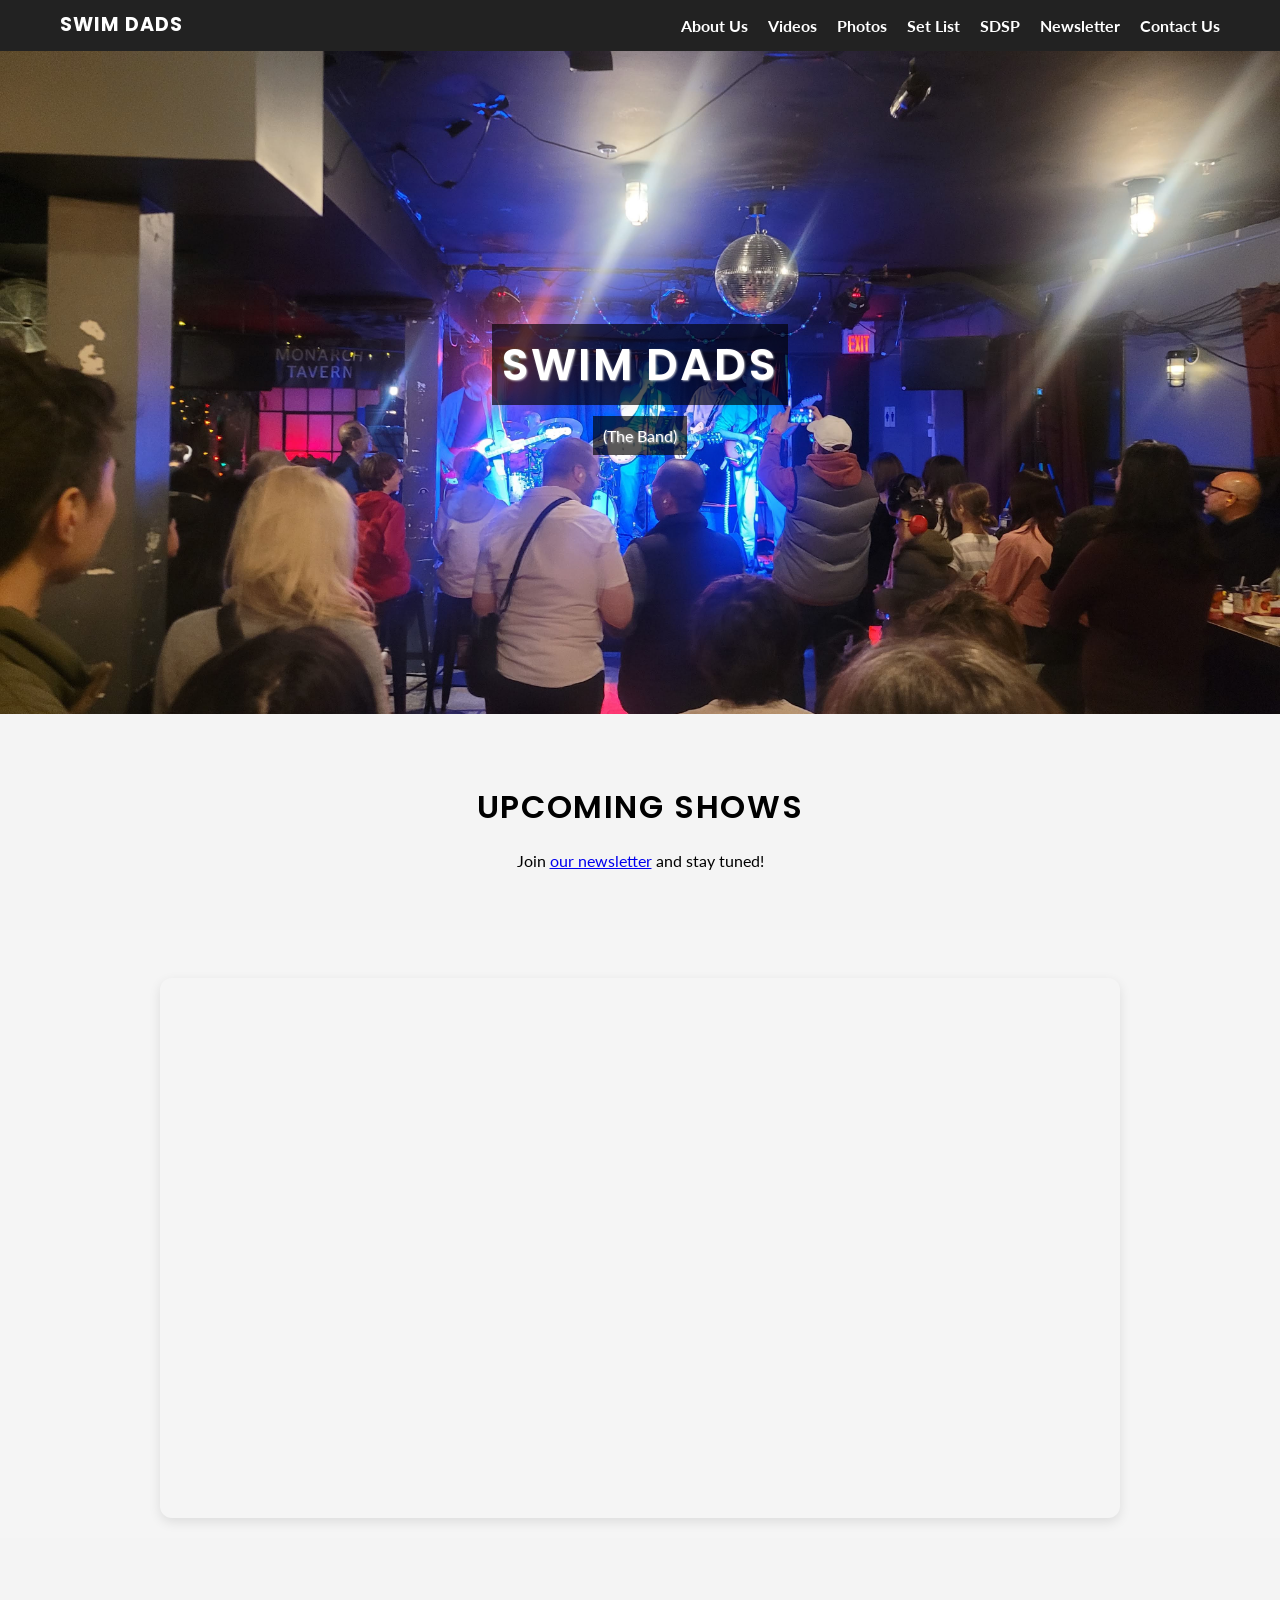
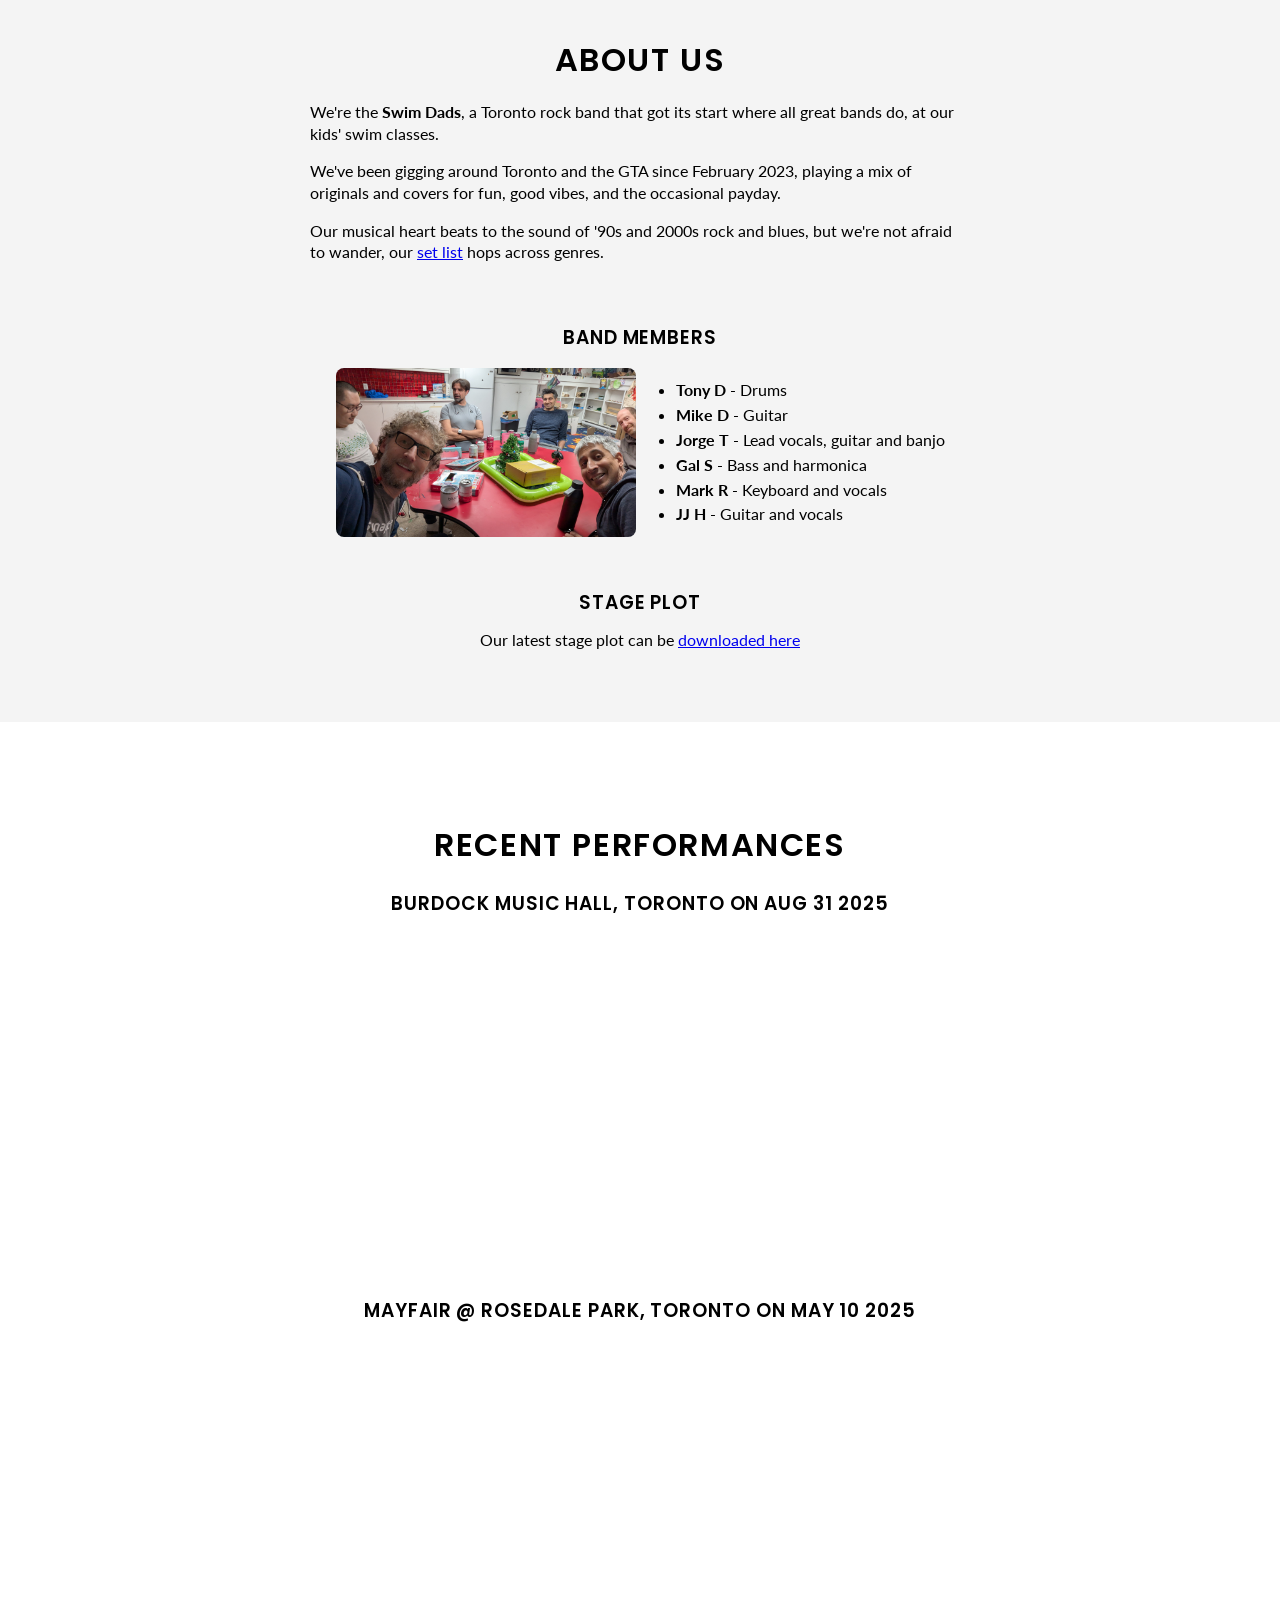
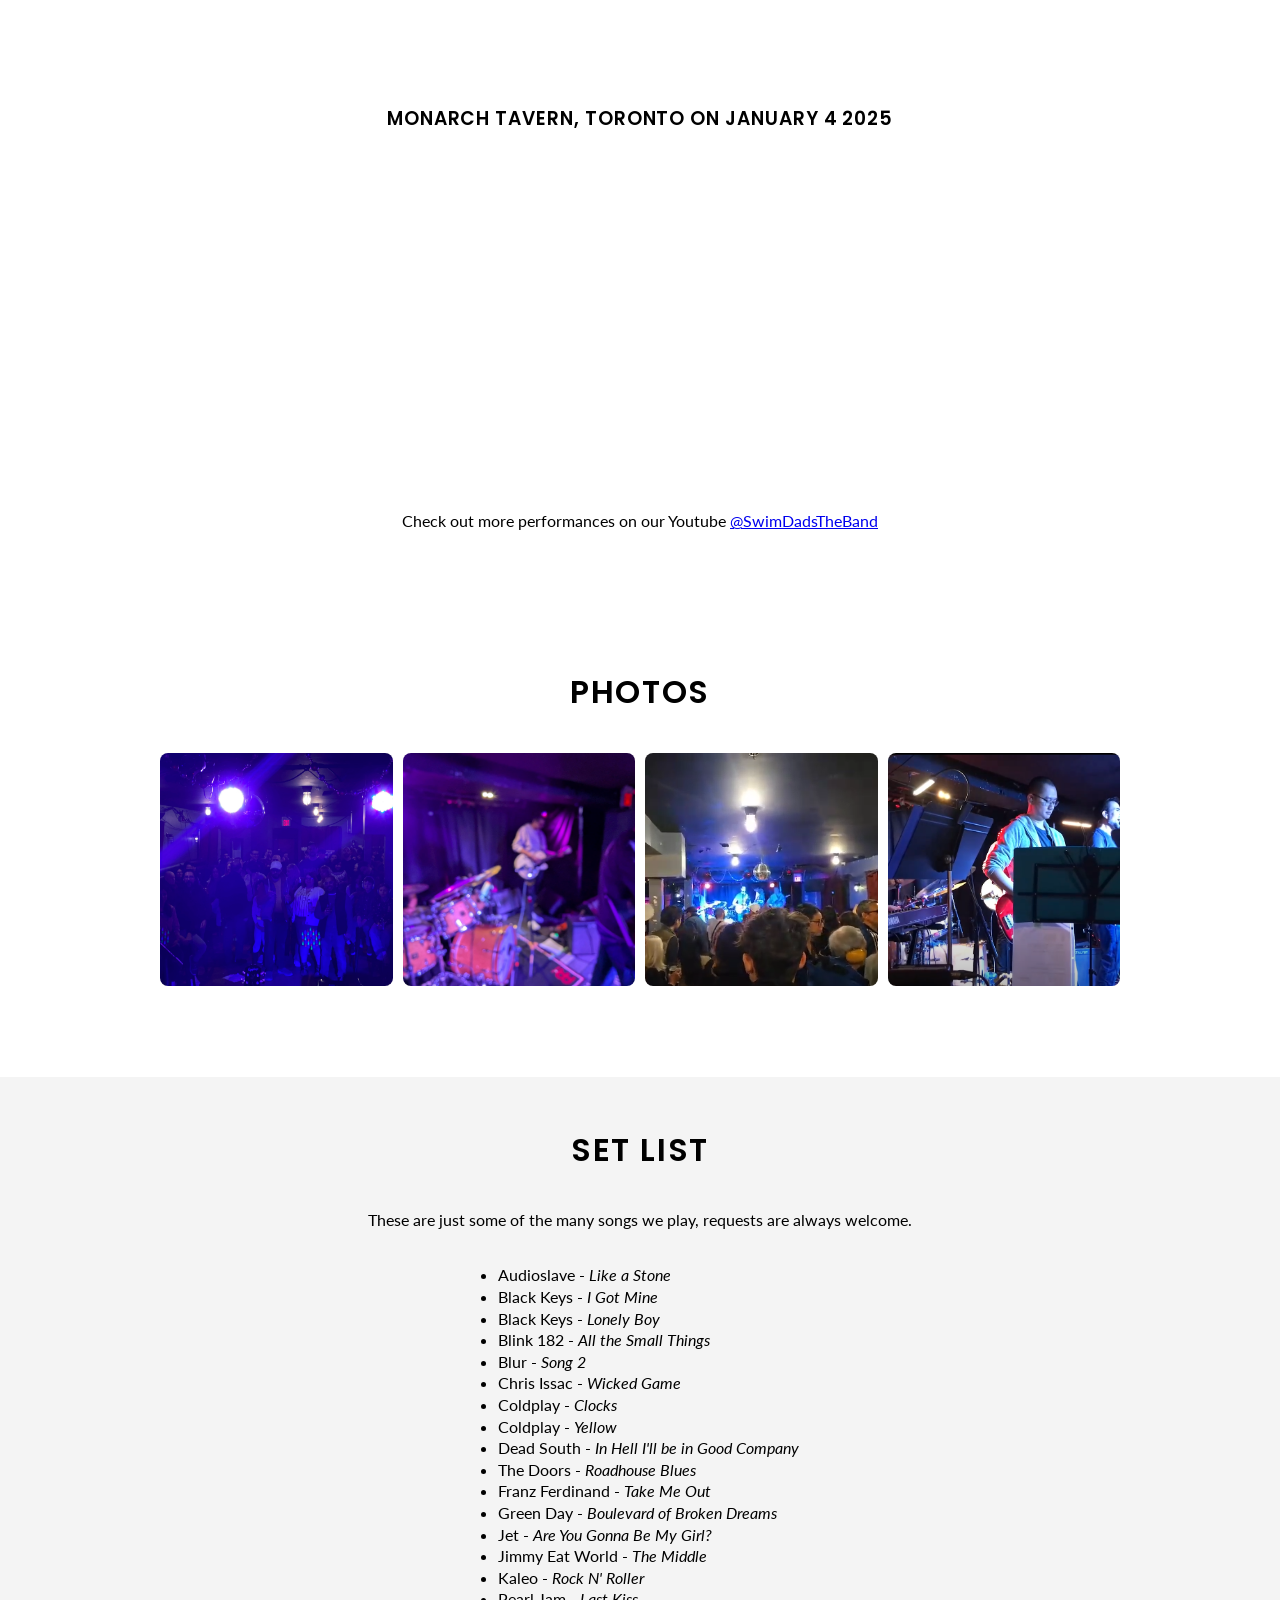
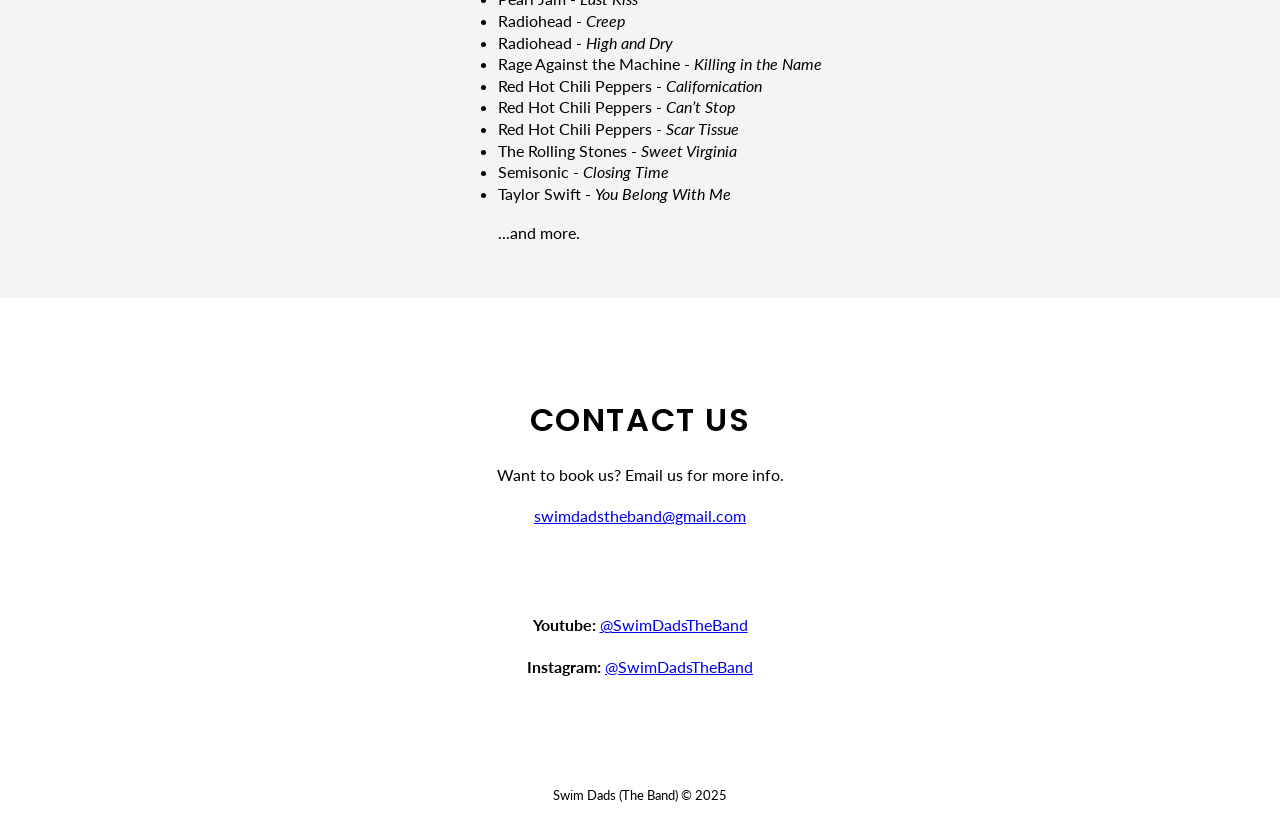
==== commit a5252cd9: "Burdock updates" ====
--- a/index.html
+++ b/index.html
@@ -1,210 +1,346 @@
 <!DOCTYPE html>
 <html lang="en">
-<head>
-    <meta charset="UTF-8">
-    <meta name="viewport" content="width=device-width, initial-scale=1.0">
-    <meta name="description" content="The Swim Dads are a Toronto rock band serving up '90s and 2000s vibes at bars, parties, festivals, and family-friendly events across the GTA. Book us for live music fun." />
-    <meta name="keywords" content="Swim Dads, Toronto rock band, live music Toronto, GTA cover band, 90s rock band, 2000s rock band, blues rock band, family-friendly live music, Toronto live band, book a band Toronto, party band GTA, festival band Toronto, local rock bands, Toronto music events">
-
-    <link rel="apple-touch-icon" sizes="180x180" href="/apple-touch-icon.png">
-    <link rel="icon" type="image/png" sizes="32x32" href="/favicon-32x32.png">
-    <link rel="icon" type="image/png" sizes="16x16" href="/favicon-16x16.png">
-    <link rel="manifest" href="/site.webmanifest">    
-
-    <link href="https://fonts.googleapis.com/css2?family=Poppins:wght@600&family=Lato:wght@400;700&display=swap" rel="stylesheet" />
-
-    <link rel="stylesheet" href="assets/main.css">
+  <head>
+    <meta charset="UTF-8" />
+    <meta name="viewport" content="width=device-width, initial-scale=1.0" />
+    <meta
+      name="description"
+      content="The Swim Dads are a Toronto rock band serving up '90s and 2000s vibes at bars, parties, festivals, and family-friendly events across the GTA. Book us for live music fun."
+    />
+    <meta
+      name="keywords"
+      content="Swim Dads, Toronto rock band, live music Toronto, GTA cover band, 90s rock band, 2000s rock band, blues rock band, family-friendly live music, Toronto live band, book a band Toronto, party band GTA, festival band Toronto, local rock bands, Toronto music events"
+    />
+
+    <link rel="apple-touch-icon" sizes="180x180" href="/apple-touch-icon.png" />
+    <link rel="icon" type="image/png" sizes="32x32" href="/favicon-32x32.png" />
+    <link rel="icon" type="image/png" sizes="16x16" href="/favicon-16x16.png" />
+    <link rel="manifest" href="/site.webmanifest" />
+
+    <link
+      href="https://fonts.googleapis.com/css2?family=Poppins:wght@600&family=Lato:wght@400;700&display=swap"
+      rel="stylesheet"
+    />
+
+    <link rel="stylesheet" href="assets/main.css" />
 
     <title>Swim Dads (The Band) - Official Website</title>
-</head>
-<body>
+  </head>
+  <body>
     <nav class="main-nav">
-        <div class="nav-container">
-            <div class="nav-logo">Swim Dads</div>
-            <button class="nav-toggle" aria-label="Toggle navigation">
-                ☰
-            </button>
-            <ul class="nav-menu">
-                <li><a href="#about">About Us</a></li>
-                <li><a href="#videos">Videos</a></li>
-                <li><a href="#photos">Photos</a></li>
-                <li><a href="#setlist">Set List</a></li>
-                <li><a href="sdsp.html">SDSP</a></li>
-                <li><a href="#contact">Contact Us</a></li>
-            </ul>
-        </div>
+      <div class="nav-container">
+        <div class="nav-logo">Swim Dads</div>
+        <button class="nav-toggle" aria-label="Toggle navigation">☰</button>
+        <ul class="nav-menu">
+          <li><a href="#about">About Us</a></li>
+          <li><a href="#videos">Videos</a></li>
+          <li><a href="#photos">Photos</a></li>
+          <li><a href="#setlist">Set List</a></li>
+          <li><a href="sdsp.html">SDSP</a></li>
+          <li><a href="https://mailchi.mp/14055f32adec/newsletter-sign-up">Newsletter</a></li>
+          <li><a href="#contact">Contact Us</a></li>
+        </ul>
+      </div>
     </nav>
-    
+
     <header>
-        <h1 class="main-title"><span class="bg-black">Swim Dads</span></h1>
-        <p><span class="bg-black">(The Band)</span></p>
+      <h1 class="main-title"><span class="bg-black">Swim Dads</span></h1>
+      <p><span class="bg-black">(The Band)</span></p>
     </header>
 
-    <section id="upcoming-show" style="padding: 40px; background-color: #f4f4f4; text-align: center;">
-        <h2>Upcoming Show</h2>
-        <div style="max-width: 800px; margin: 0 auto;">
-            <a href="https://www.eventbrite.ca/e/swim-dads-with-special-guests-expedition-zero-tickets-1543081902509" target="_blank">
-                <img src="assets/posters/burdock_aug_2025.jpg" alt="Swim Dads Budock Aug 31 2025 Show Poster" style="width: 100%; height: auto; display: block; border-radius: 8px;">
-            </a>
-        </div>            
+    <section
+      id="upcoming-show"
+      style="padding: 40px; background-color: #f4f4f4; text-align: center"
+    >
+      <h2>Upcoming Shows</h2>
+      <!-- <div style="max-width: 800px; margin: 0 auto">
+        <a
+          href="https://www.eventbrite.ca/e/swim-dads-with-special-guests-expedition-zero-tickets-1543081902509"
+          target="_blank"
+        >
+          <img
+            src="assets/posters/burdock_aug_2025.jpg"
+            alt="Swim Dads Budock Aug 31 2025 Show Poster"
+            style="
+              width: 100%;
+              height: auto;
+              display: block;
+              border-radius: 8px;
+            "
+          />
+        </a>
+      </div>
+      <p>
+        <strong>Date:</strong> Sunday, August 31, 2025<br />
+        <strong>Venue:</strong> Burdock Music Hall, Toronto, ON<br />
+        Doors open at 2:00 PM | Show starts at 2:30 PM<br /><br />
+
+        <a
+          href="https://www.eventbrite.ca/e/swim-dads-with-special-guests-expedition-zero-tickets-1543081902509"
+          class="btn"
+          style="
+            display: inline-block;
+            padding: 12px 24px;
+            background-color: #007acc;
+            color: #fff;
+            font-size: 1.1em;
+            text-decoration: none;
+            border-radius: 5px;
+          "
+          target="_blank"
+          >Get Your Tickets Here</a
+        >
+      </p> -->
+
+      <p>Join <a href="https://mailchi.mp/14055f32adec/newsletter-sign-up">our newsletter</a> and stay tuned!</p>
+    </section>
+
+    <section id="promo-video" class="promo-video-section">
+      <div class="promo-video-wrapper">
+        <div class="promo-video-inner">
+          <iframe
+            src="https://www.youtube.com/embed/n4MOJL0ar4c?si=tzSHuWNNa36rdJ4u"
+            frameborder="0"
+            allow="accelerometer; autoplay; clipboard-write; encrypted-media; gyroscope; picture-in-picture"
+            allowfullscreen
+            class="promo-video-embed"
+          >
+          </iframe>
+        </div>
+      </div>
+    </section>
+
+    <section class="about" id="about">
+      <h2>About Us</h2>
+      <div class="about-text">
         <p>
-            <strong>Date:</strong> Sunday, August 31, 2025<br>
-            <strong>Venue:</strong> Burdock Music Hall, Toronto, ON<br>
-            Doors open at 2:00 PM | Show starts at 2:30 PM<br><br>
-
-            <a href="https://www.eventbrite.ca/e/swim-dads-with-special-guests-expedition-zero-tickets-1543081902509" class="btn" style="display: inline-block; padding: 12px 24px; background-color: #007acc; color: #fff; font-size: 1.1em; text-decoration: none; border-radius: 5px;" target="_blank">Get Your Tickets Here</a>
-
-    </section>
-
-    <section id="promo-video" class="promo-video-section">
-        <div class="promo-video-wrapper">
-            <div class="promo-video-inner">
-                <iframe 
-                src="https://www.youtube.com/embed/n4MOJL0ar4c?si=tzSHuWNNa36rdJ4u" 
-                frameborder="0"
-                allow="accelerometer; autoplay; clipboard-write; encrypted-media; gyroscope; picture-in-picture"
-                allowfullscreen
-                class="promo-video-embed">
-                </iframe>
-            </div>
-        </div>
-    </section>
-
-    <section class="about" id="about">
-        <h2>About Us</h2>
-        <div class="about-text">
-            <p>We're the <b>Swim Dads</b>, a Toronto rock band that got its start where all great bands do, at our kids' swim classes.</p>
-            <p>We've been gigging around Toronto and the GTA since February 2023, playing a mix of originals and covers for fun, good vibes, and the occasional payday.</p>
-            <p>Our musical heart beats to the sound of '90s and 2000s rock and blues, but we're not afraid to wander, our <a href="#setlist">set list</a> hops across genres.</p>
-        </div>
-
-        <br />
-        <h3>Band Members</h3>
-        <div class="band-section">
-            <div class="band-image">
-                <img src="assets/images/swimdads.png" alt="Swim Dads Band Members" class="grid-image" />
-            </div>            
-            <div class="band-members">
-                <ul class="band-members-ul">
-                    <li><b>Tony D</b> - Drums</li>
-                    <li><b>Mike D</b> - Guitar</li>
-                    <li><b>Jorge T</b> - Lead vocals, guitar and banjo</li>
-                    <li><b>Gal S</b> - Bass and harmonica</li>
-                    <li><b>Mark R</b> - Keyboard and vocals</li>
-                    <li><b>JJ H</b> - Guitar and vocals</li>
-                </ul>
-            </div>
-        </div>
-
-        <br />
-        <h3>Stage Plot</h3>
-        <div class="stage-plot">
-            Our latest stage plot can be <a href="assets/swim_dads_stage_plot_simple_2025_2.pdf" target="_blank">downloaded here</a>
-        </div>
+          We're the <b>Swim Dads</b>, a Toronto rock band that got its start
+          where all great bands do, at our kids' swim classes.
+        </p>
+        <p>
+          We've been gigging around Toronto and the GTA since February 2023,
+          playing a mix of originals and covers for fun, good vibes, and the
+          occasional payday.
+        </p>
+        <p>
+          Our musical heart beats to the sound of '90s and 2000s rock and blues,
+          but we're not afraid to wander, our
+          <a href="#setlist">set list</a> hops across genres.
+        </p>
+      </div>
+
+      <br />
+      <h3>Band Members</h3>
+      <div class="band-section">
+        <div class="band-image">
+          <img
+            src="assets/images/swimdads.png"
+            alt="Swim Dads Band Members"
+            class="grid-image"
+          />
+        </div>
+        <div class="band-members">
+          <ul class="band-members-ul">
+            <li><b>Tony D</b> - Drums</li>
+            <li><b>Mike D</b> - Guitar</li>
+            <li><b>Jorge T</b> - Lead vocals, guitar and banjo</li>
+            <li><b>Gal S</b> - Bass and harmonica</li>
+            <li><b>Mark R</b> - Keyboard and vocals</li>
+            <li><b>JJ H</b> - Guitar and vocals</li>
+          </ul>
+        </div>
+      </div>
+
+      <br />
+      <h3>Stage Plot</h3>
+      <div class="stage-plot">
+        Our latest stage plot can be
+        <a href="assets/swim_dads_stage_plot_simple_2025_2.pdf" target="_blank"
+          >downloaded here</a
+        >
+      </div>
     </section>
 
     <section class="socials" id="videos">
-        <h2>Videos</h2>
-
-        <h3>Mayfair @ Rosedale Park, Toronto on May 10 2025</h3>        
-        <div class="video-wrapper">
-            <div class="video-container">
-                <iframe width="560" height="315" 
-                    src="https://www.youtube.com/embed/videoseries?list=PLEmEZxnIB9mB-8U5rg1pzBi6kDLp8mlf7" 
-                    title="Swim Dads Youtube - Mayfair 2025" 
-                    frameborder="0" 
-                    allow="accelerometer; autoplay; clipboard-write; encrypted-media; gyroscope; picture-in-picture; web-share" 
-                    referrerpolicy="strict-origin-when-cross-origin" 
-                    allowfullscreen>
-                </iframe>
-            </div>
-        </div>
-
-        <br /><br />
-
-        <h3>Monarch Tavern, Toronto on January 4 2025</h3>
-        <div class="video-wrapper">
-            <div class="video-container">
-                <iframe width="560" height="315" 
-                    src="https://www.youtube.com/embed/videoseries?list=PLEmEZxnIB9mDRYsbtZXRN5vEa50XX-ANH" 
-                    title="Swim Dads Youtube - Monarch 2025" 
-                    frameborder="0" 
-                    allow="accelerometer; autoplay; clipboard-write; encrypted-media; gyroscope; picture-in-picture; web-share" 
-
-                    allowfullscreen>
-                </iframe>
-            </div>
-        </div>
-
-        <br /><br />
-
-        <p>Check out more performances on our Youtube <a href="https://www.youtube.com/@SwimDadsTheBand" target="_blank">@SwimDadsTheBand</a></p>
-
+      <h2>Recent Performances</h2>
+
+      <h3>Burdock Music Hall, Toronto on Aug 31 2025</h3>
+      <div class="video-wrapper">
+        <div class="video-container">
+          <iframe
+            width="560"
+            height="315"
+            src="https://www.youtube.com/embed/JSmkBo38-U4?si=2j6HoIv7bE3Ug1sR"
+            title="Swim Dads Youtube - Burdock Aug 2025"
+            frameborder="0"
+            allow="accelerometer; autoplay; clipboard-write; encrypted-media; gyroscope; picture-in-picture; web-share"
+            referrerpolicy="strict-origin-when-cross-origin"
+            allowfullscreen
+          >
+          </iframe>
+        </div>
+      </div>
+
+      <br /><br />      
+
+      <h3>Mayfair @ Rosedale Park, Toronto on May 10 2025</h3>
+      <div class="video-wrapper">
+        <div class="video-container">
+          <iframe
+            width="560"
+            height="315"
+            src="https://www.youtube.com/embed/videoseries?list=PLEmEZxnIB9mB-8U5rg1pzBi6kDLp8mlf7"
+            title="Swim Dads Youtube - Mayfair 2025"
+            frameborder="0"
+            allow="accelerometer; autoplay; clipboard-write; encrypted-media; gyroscope; picture-in-picture; web-share"
+            referrerpolicy="strict-origin-when-cross-origin"
+            allowfullscreen
+          >
+          </iframe>
+        </div>
+      </div>
+
+      <br /><br />
+
+      <h3>Monarch Tavern, Toronto on January 4 2025</h3>
+      <div class="video-wrapper">
+        <div class="video-container">
+          <iframe
+            width="560"
+            height="315"
+            src="https://www.youtube.com/embed/videoseries?list=PLEmEZxnIB9mDRYsbtZXRN5vEa50XX-ANH"
+            title="Swim Dads Youtube - Monarch 2025"
+            frameborder="0"
+            allow="accelerometer; autoplay; clipboard-write; encrypted-media; gyroscope; picture-in-picture; web-share"
+            allowfullscreen
+          >
+          </iframe>
+        </div>
+      </div>
+
+      <br /><br />
+
+      <p>
+        Check out more performances on our Youtube
+        <a href="https://www.youtube.com/@SwimDadsTheBand" target="_blank"
+          >@SwimDadsTheBand</a
+        >
+      </p>
     </section>
 
     <section class="photos" id="photos">
-        <h2>Photos</h2>
-        <section class="photo-grid">
-            <img src="assets/images/banner_crowd.jpg" alt="Band photo 1" class="grid-image"/>
-            <img src="assets/images/banner_blur.jpg" alt="Band photo 2" class="grid-image"/>
-            <img src="assets/images/banner_crowd2.png" alt="Band photo 3" class="grid-image"/>      
-            <img src="assets/images/mark_jj_gal_jorge.png" alt="Band photo 4" class="grid-image"/>      
-        </section>
+      <h2>Photos</h2>
+      <section class="photo-grid">
+        <img
+          src="assets/images/banner_crowd.jpg"
+          alt="Band photo 1"
+          class="grid-image"
+        />
+        <img
+          src="assets/images/banner_blur.jpg"
+          alt="Band photo 2"
+          class="grid-image"
+        />
+        <img
+          src="assets/images/banner_crowd2.png"
+          alt="Band photo 3"
+          class="grid-image"
+        />
+        <img
+          src="assets/images/mark_jj_gal_jorge.png"
+          alt="Band photo 4"
+          class="grid-image"
+        />
+      </section>
     </section>
 
     <div id="modal" class="modal">
-        <span class="modal-close">&times;</span>
-        <img class="modal-content" id="modal-img" alt="Enlarged photo" />
-    </div>  
+      <span class="modal-close">&times;</span>
+      <img class="modal-content" id="modal-img" alt="Enlarged photo" />
+    </div>
 
     <br /><br />
 
     <section class="setlist" id="setlist">
-        <h2>Set List</h2>
-        <p>These are just some of the many songs we play, requests are always welcome.</p>
-        <ul class="setlist-ul">
-            <li>Audioslave - <i>Like a Stone</i></li>
-            <li>Black Keys - <i>I Got Mine</i></li>
-            <li>Black Keys - <i>Lonely Boy</i></li>
-            <li>Blink 182 - <i>All the Small Things</i></li>
-            <li>Blur - <i>Song 2</i></li>
-            <li>Chris Issac - <i>Wicked Game</i></li>
-            <li>Coldplay - <i>Clocks</i></li>
-            <li>Coldplay - <i>Yellow</i></li>
-            <li>Dead South - <i>In Hell I'll be in Good Company</i></li>
-            <li>The Doors - <i>Roadhouse Blues</i></li>
-            <li>Franz Ferdinand - <i>Take Me Out</i></li>
-            <li>Green Day - <i>Boulevard of Broken Dreams</i></li>
-            <li>Jet - <i>Are You Gonna Be My Girl?</i></li>
-            <li>Jimmy Eat World - <i>The Middle</i></li>
-            <li>Kaleo - <i>Rock N' Roller</i></li>
-            <li>Pearl Jam - <i>Last Kiss</i></li>
-            <li>Radiohead - <i>Creep</i></li>
-            <li>Radiohead - <i>High and Dry</i></li>
-            <li>Rage Against the Machine - <i>Killing in the Name</i></li>
-            <li>Red Hot Chili Peppers - <i>Californication</i></li>
-            <li>Red Hot Chili Peppers - <i>Can’t Stop</i></li>
-            <li>Red Hot Chili Peppers - <i>Scar Tissue</i></li>
-            <li>The Rolling Stones - <i>Sweet Virginia</i></li>
-            <li>Semisonic - <i>Closing Time</i></li>
-            <li>Taylor Swift - <i>You Belong With Me</i></li>            
-            <p>...and more.</p>            
-        </ul>
+      <h2>Set List</h2>
+      <p>
+        These are just some of the many songs we play, requests are always
+        welcome.
+      </p>
+      <ul class="setlist-ul">
+        <li>Audioslave - <i>Like a Stone</i></li>
+        <li>Black Keys - <i>I Got Mine</i></li>
+        <li>Black Keys - <i>Lonely Boy</i></li>
+        <li>Blink 182 - <i>All the Small Things</i></li>
+        <li>Blur - <i>Song 2</i></li>
+        <li>Chris Issac - <i>Wicked Game</i></li>
+        <li>Coldplay - <i>Clocks</i></li>
+        <li>Coldplay - <i>Yellow</i></li>
+        <li>Dead South - <i>In Hell I'll be in Good Company</i></li>
+        <li>The Doors - <i>Roadhouse Blues</i></li>
+        <li>Franz Ferdinand - <i>Take Me Out</i></li>
+        <li>Green Day - <i>Boulevard of Broken Dreams</i></li>
+        <li>Jet - <i>Are You Gonna Be My Girl?</i></li>
+        <li>Jimmy Eat World - <i>The Middle</i></li>
+        <li>Kaleo - <i>Rock N' Roller</i></li>
+        <li>Pearl Jam - <i>Last Kiss</i></li>
+        <li>Radiohead - <i>Creep</i></li>
+        <li>Radiohead - <i>High and Dry</i></li>
+        <li>Rage Against the Machine - <i>Killing in the Name</i></li>
+        <li>Red Hot Chili Peppers - <i>Californication</i></li>
+        <li>Red Hot Chili Peppers - <i>Can’t Stop</i></li>
+        <li>Red Hot Chili Peppers - <i>Scar Tissue</i></li>
+        <li>The Rolling Stones - <i>Sweet Virginia</i></li>
+        <li>Semisonic - <i>Closing Time</i></li>
+        <li>Taylor Swift - <i>You Belong With Me</i></li>
+        <p>...and more.</p>
+      </ul>
     </section>
 
     <section class="contact" id="contact">
-        <h2>Contact Us</h2>
-        <p>Want to book us? Email us for more info.</p>
-        <p><a href="mailto:swimdadstheband@gmail.com" target="_blank">swimdadstheband@gmail.com</a></p>
-        <br /><br />
-        <p><b>Youtube:</b> <a href="https://www.youtube.com/@SwimDadsTheBand" target="_blank">@SwimDadsTheBand</a></p>
-        <p><b>Instagram:</b> <a href="https://www.instagram.com/swimdadstheband/" target="_blank">@SwimDadsTheBand</a></p>
+      <h2>Contact Us</h2>
+      <p>Want to book us? Email us for more info.</p>
+      <p>
+        <a href="mailto:swimdadstheband@gmail.com" target="_blank"
+          >swimdadstheband@gmail.com</a
+        >
+      </p>
+      <br /><br />
+      <p>
+        <b>Youtube:</b>
+        <a href="https://www.youtube.com/@SwimDadsTheBand" target="_blank"
+          >@SwimDadsTheBand</a
+        >
+      </p>
+      <p>
+        <b>Instagram:</b>
+        <a href="https://www.instagram.com/swimdadstheband/" target="_blank"
+          >@SwimDadsTheBand</a
+        >
+      </p>
     </section>
 
     <footer>
-        <p><small>Swim Dads (The Band) &#169; <span id="year">2025</span> </small></p>
+      <p>
+        <small>Swim Dads (The Band) &#169; <span id="year">2025</span> </small>
+      </p>
     </footer>
 
     <script src="assets/main.js"></script>
-</body>
+
+    <!-- Mailchimp Newsletter Signup -->
+    <script id="mcjs">
+      !(function (c, h, i, m, p) {
+        (m = c.createElement(h)),
+          (p = c.getElementsByTagName(h)[0]),
+          (m.async = 1),
+          (m.src = i),
+          p.parentNode.insertBefore(m, p);
+      })(
+        document,
+        "script",
+        "https://chimpstatic.com/mcjs-connected/js/users/7ec25e3bb820664b7840563ff/ad3b150d3840b8a18b9d73886.js"
+      );
+    </script>
+  </body>
 </html>
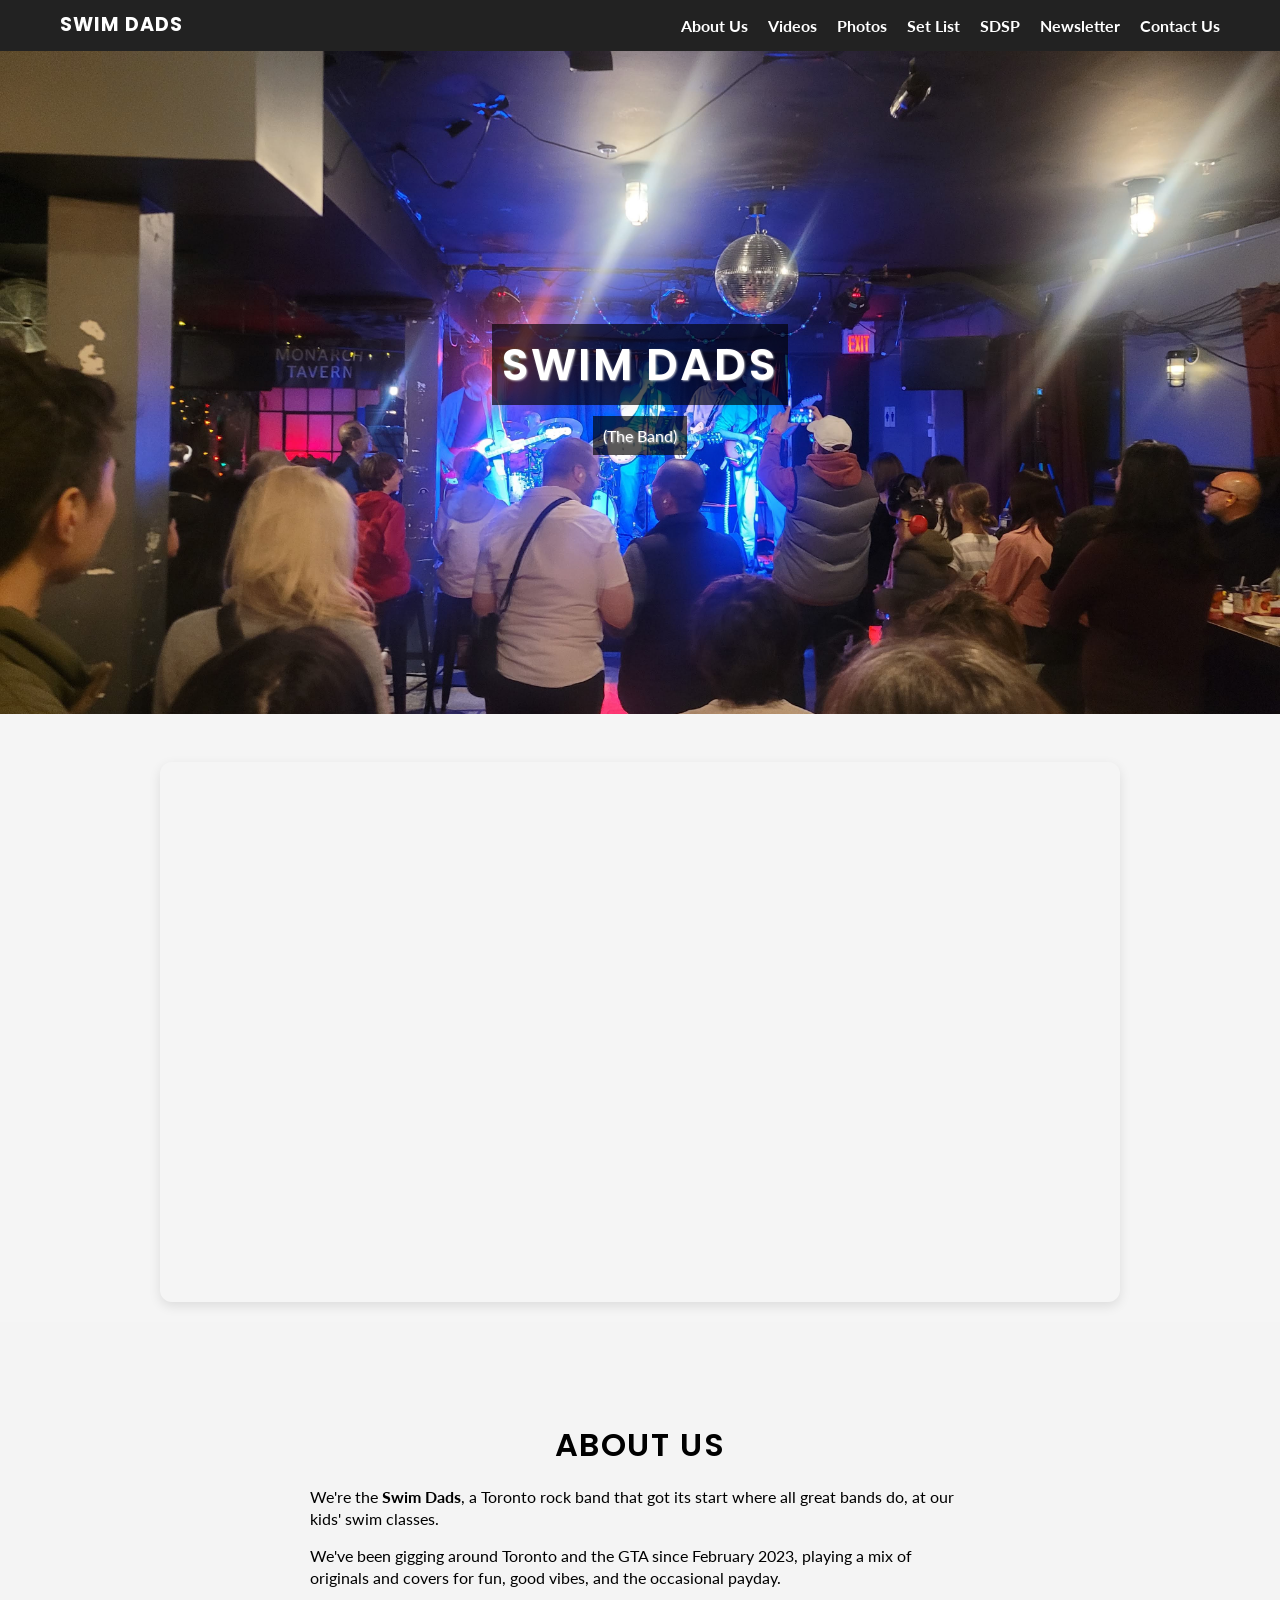
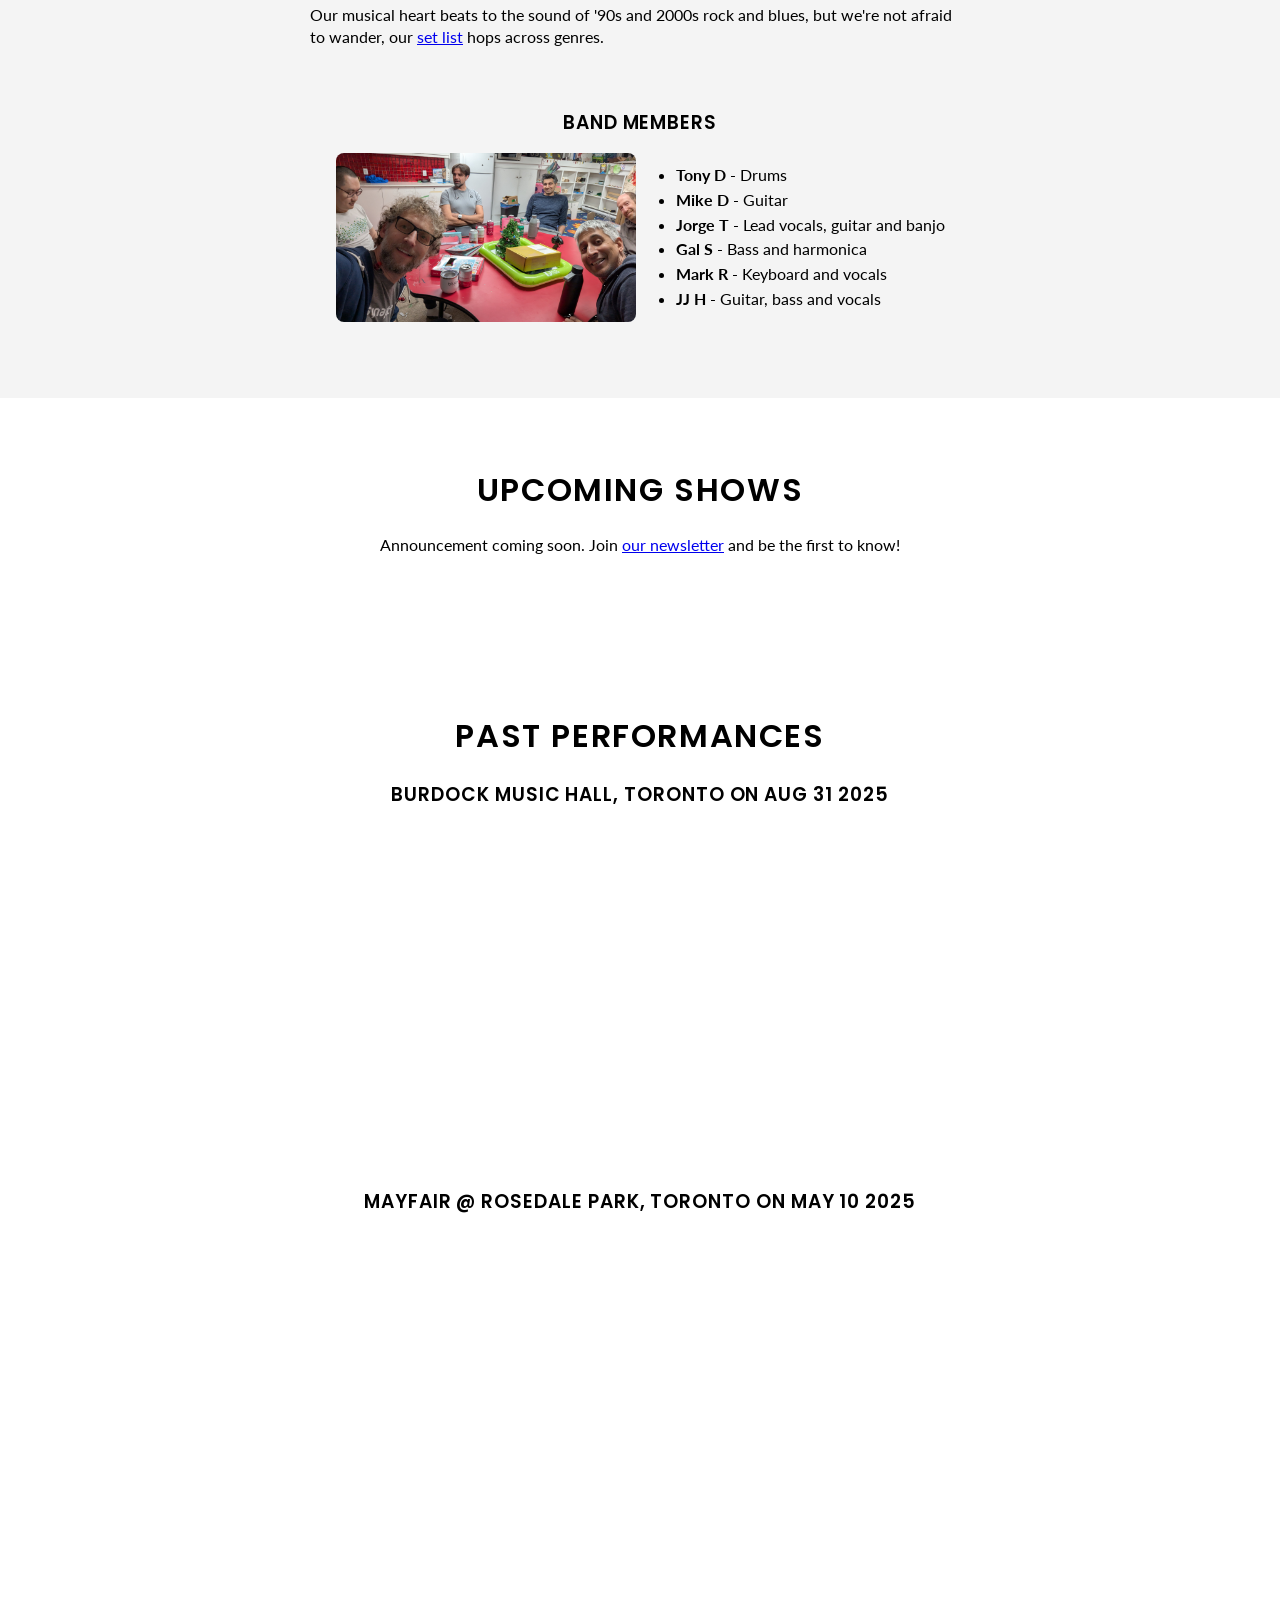
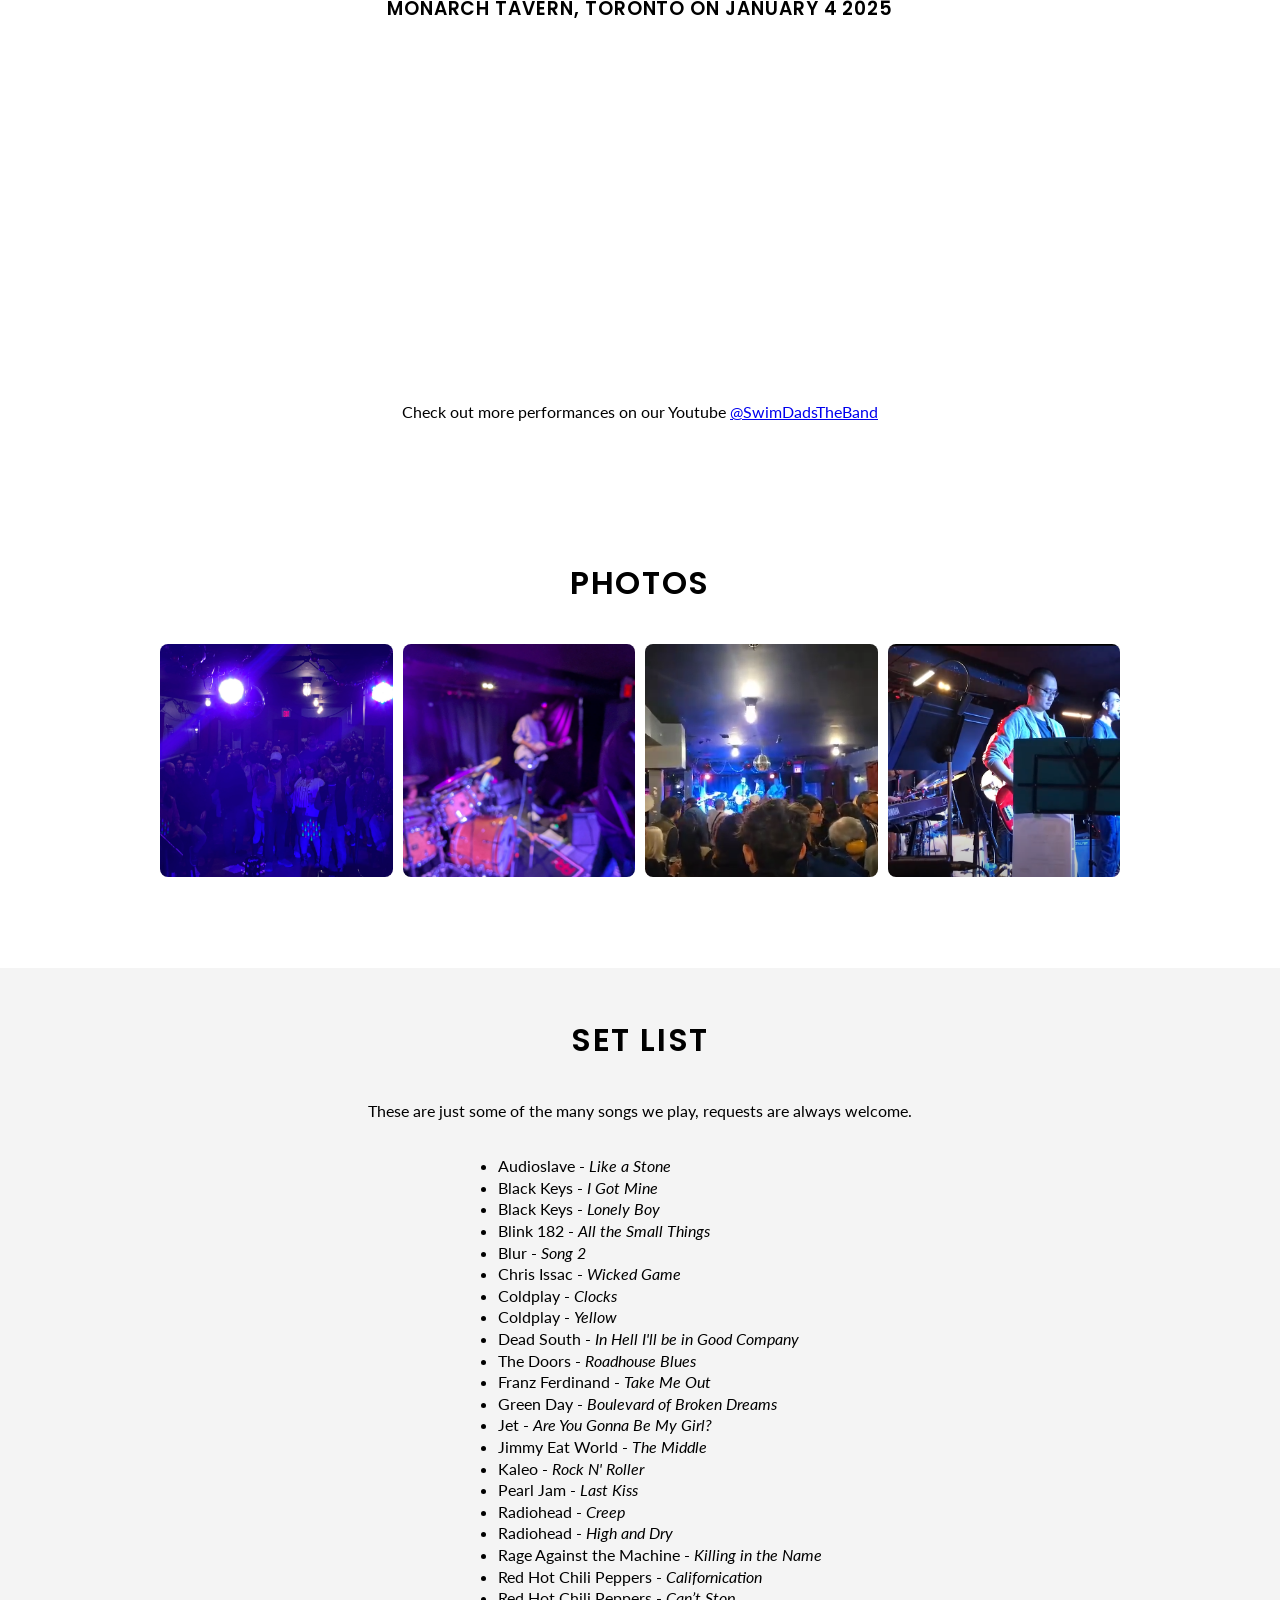
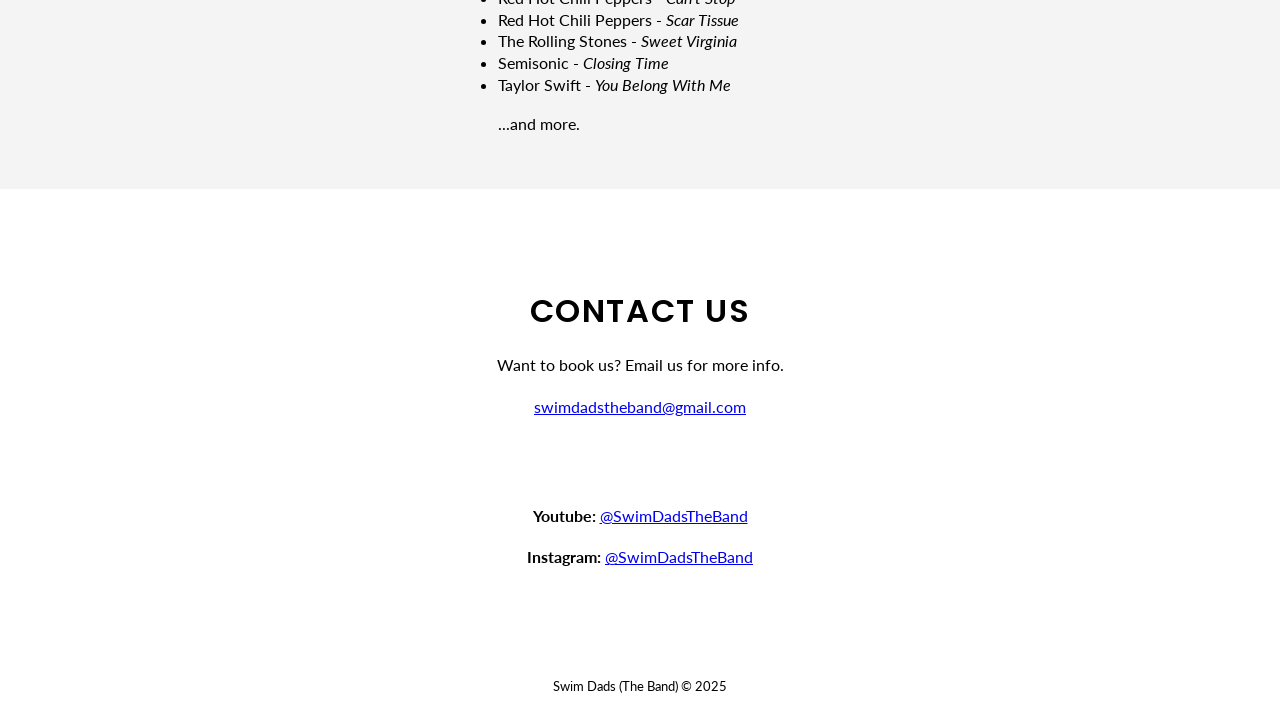
==== commit 07b44577: "Updates" ====
--- a/index.html
+++ b/index.html
@@ -47,53 +47,6 @@
       <h1 class="main-title"><span class="bg-black">Swim Dads</span></h1>
       <p><span class="bg-black">(The Band)</span></p>
     </header>
-
-    <section
-      id="upcoming-show"
-      style="padding: 40px; background-color: #f4f4f4; text-align: center"
-    >
-      <h2>Upcoming Shows</h2>
-      <!-- <div style="max-width: 800px; margin: 0 auto">
-        <a
-          href="https://www.eventbrite.ca/e/swim-dads-with-special-guests-expedition-zero-tickets-1543081902509"
-          target="_blank"
-        >
-          <img
-            src="assets/posters/burdock_aug_2025.jpg"
-            alt="Swim Dads Budock Aug 31 2025 Show Poster"
-            style="
-              width: 100%;
-              height: auto;
-              display: block;
-              border-radius: 8px;
-            "
-          />
-        </a>
-      </div>
-      <p>
-        <strong>Date:</strong> Sunday, August 31, 2025<br />
-        <strong>Venue:</strong> Burdock Music Hall, Toronto, ON<br />
-        Doors open at 2:00 PM | Show starts at 2:30 PM<br /><br />
-
-        <a
-          href="https://www.eventbrite.ca/e/swim-dads-with-special-guests-expedition-zero-tickets-1543081902509"
-          class="btn"
-          style="
-            display: inline-block;
-            padding: 12px 24px;
-            background-color: #007acc;
-            color: #fff;
-            font-size: 1.1em;
-            text-decoration: none;
-            border-radius: 5px;
-          "
-          target="_blank"
-          >Get Your Tickets Here</a
-        >
-      </p> -->
-
-      <p>Join <a href="https://mailchi.mp/14055f32adec/newsletter-sign-up">our newsletter</a> and stay tuned!</p>
-    </section>
 
     <section id="promo-video" class="promo-video-section">
       <div class="promo-video-wrapper">
@@ -146,23 +99,71 @@
             <li><b>Jorge T</b> - Lead vocals, guitar and banjo</li>
             <li><b>Gal S</b> - Bass and harmonica</li>
             <li><b>Mark R</b> - Keyboard and vocals</li>
-            <li><b>JJ H</b> - Guitar and vocals</li>
+            <li><b>JJ H</b> - Guitar, bass and vocals</li>
           </ul>
         </div>
       </div>
 
-      <br />
+      <!-- <br />
       <h3>Stage Plot</h3>
       <div class="stage-plot">
         Our latest stage plot can be
         <a href="assets/swim_dads_stage_plot_simple_2025_2.pdf" target="_blank"
           >downloaded here</a
-        >
-      </div>
-    </section>
+        > -->
+      </div>
+    </section>
+
+    <section
+      id="upcoming-show"
+      style="padding: 40px; text-align: center"
+    >
+      <h2>Upcoming Shows</h2>
+      <!-- <div style="max-width: 800px; margin: 0 auto">
+        <a
+          href="https://www.eventbrite.ca/e/swim-dads-with-special-guests-expedition-zero-tickets-1543081902509"
+          target="_blank"
+        >
+          <img
+            src="assets/posters/burdock_aug_2025.jpg"
+            alt="Swim Dads Budock Aug 31 2025 Show Poster"
+            style="
+              width: 100%;
+              height: auto;
+              display: block;
+              border-radius: 8px;
+            "
+          />
+        </a>
+      </div>
+      <p>
+        <strong>Date:</strong> Sunday, August 31, 2025<br />
+        <strong>Venue:</strong> Burdock Music Hall, Toronto, ON<br />
+        Doors open at 2:00 PM | Show starts at 2:30 PM<br /><br />
+
+        <a
+          href="https://www.eventbrite.ca/e/swim-dads-with-special-guests-expedition-zero-tickets-1543081902509"
+          class="btn"
+          style="
+            display: inline-block;
+            padding: 12px 24px;
+            background-color: #007acc;
+            color: #fff;
+            font-size: 1.1em;
+            text-decoration: none;
+            border-radius: 5px;
+          "
+          target="_blank"
+          >Get Your Tickets Here</a
+        >
+      </p> -->
+
+      <p>Announcement coming soon. Join <a href="https://mailchi.mp/14055f32adec/newsletter-sign-up">our newsletter</a> and be the first to know!</p>
+    </section>
+
 
     <section class="socials" id="videos">
-      <h2>Recent Performances</h2>
+      <h2>Past Performances</h2>
 
       <h3>Burdock Music Hall, Toronto on Aug 31 2025</h3>
       <div class="video-wrapper">
